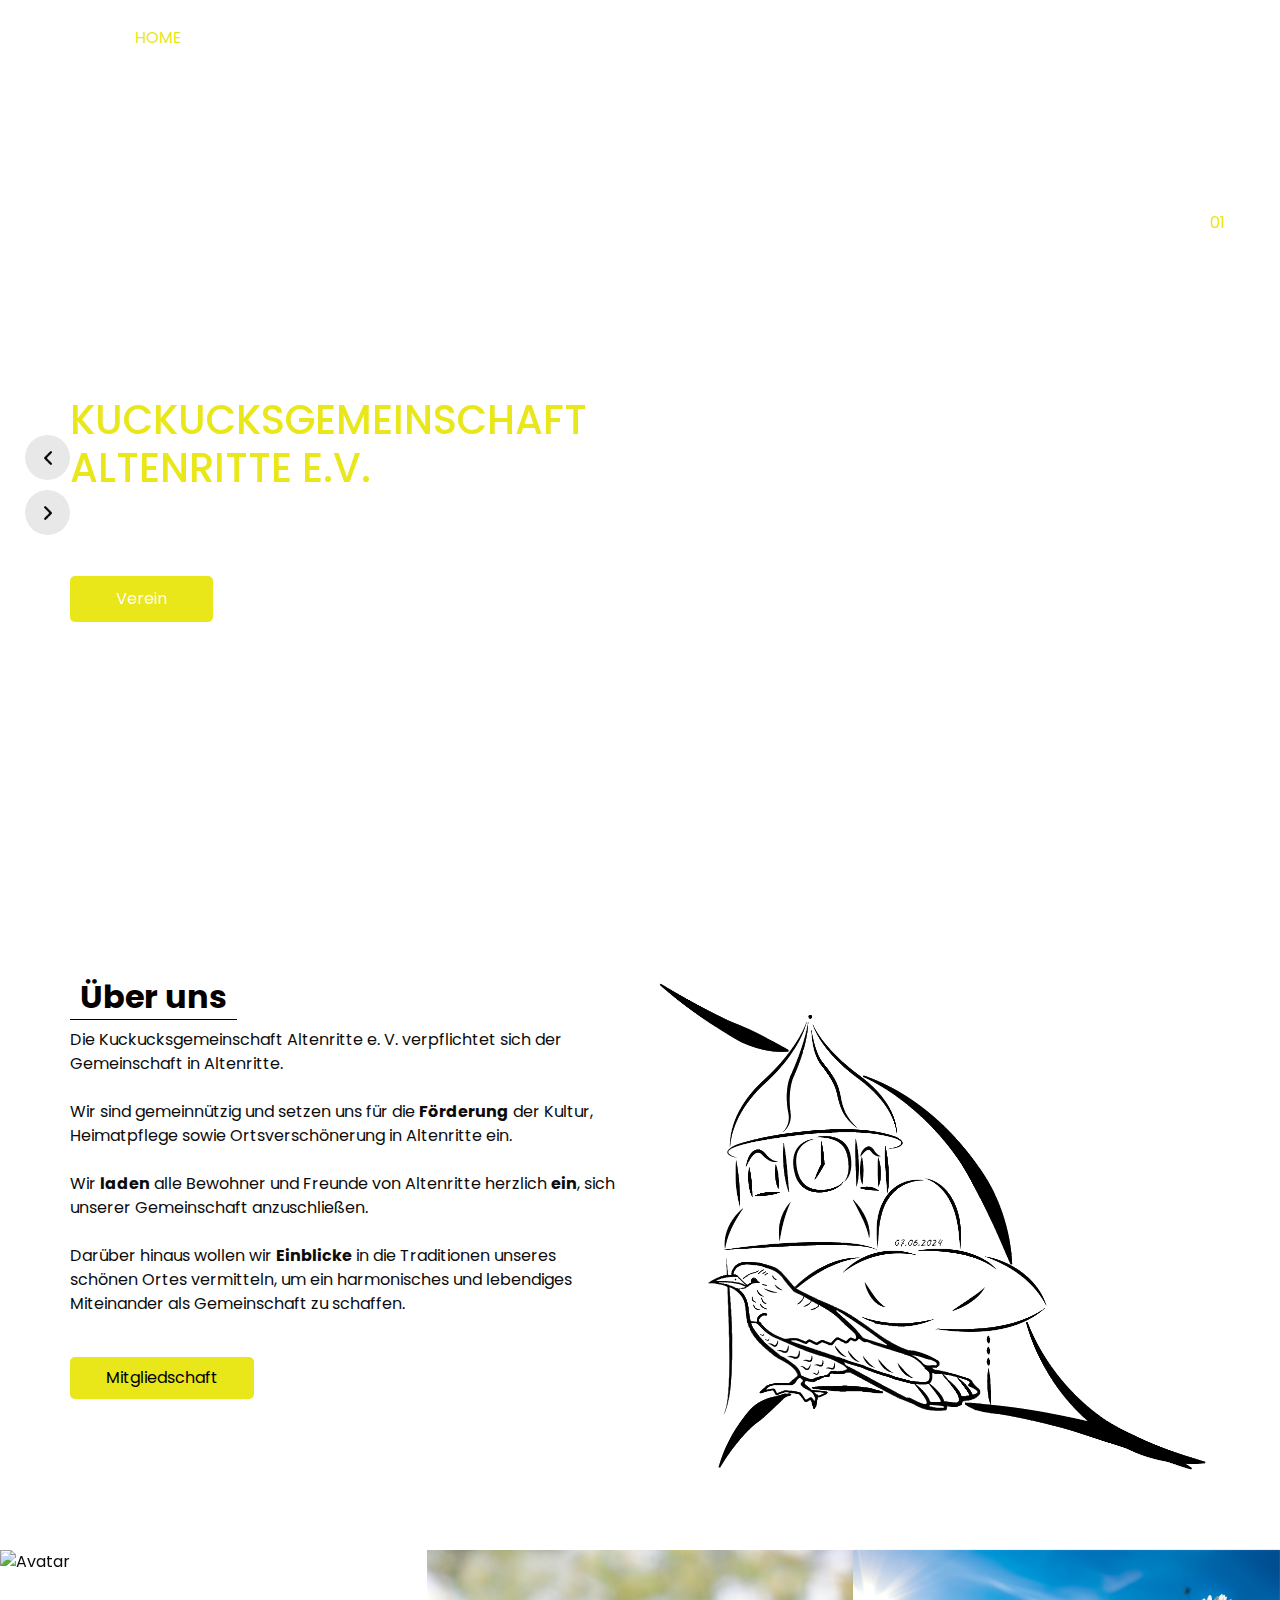
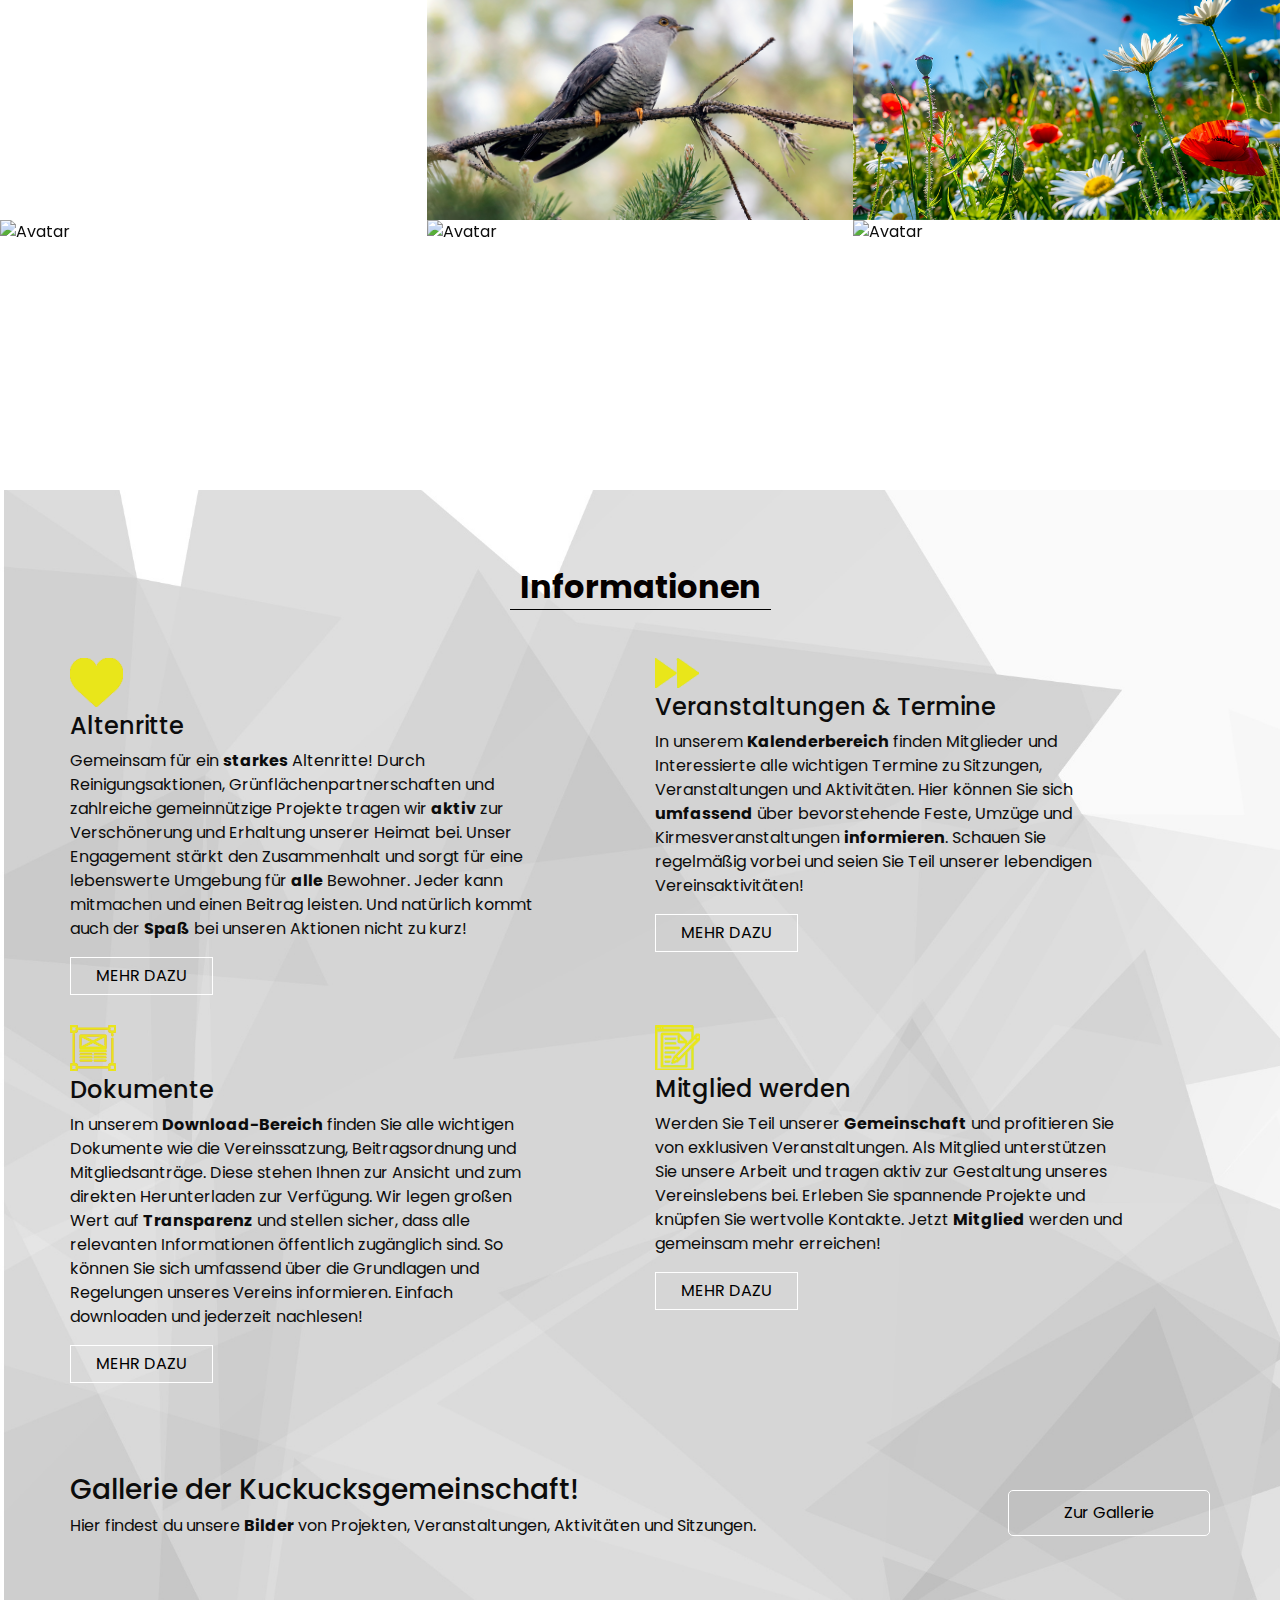
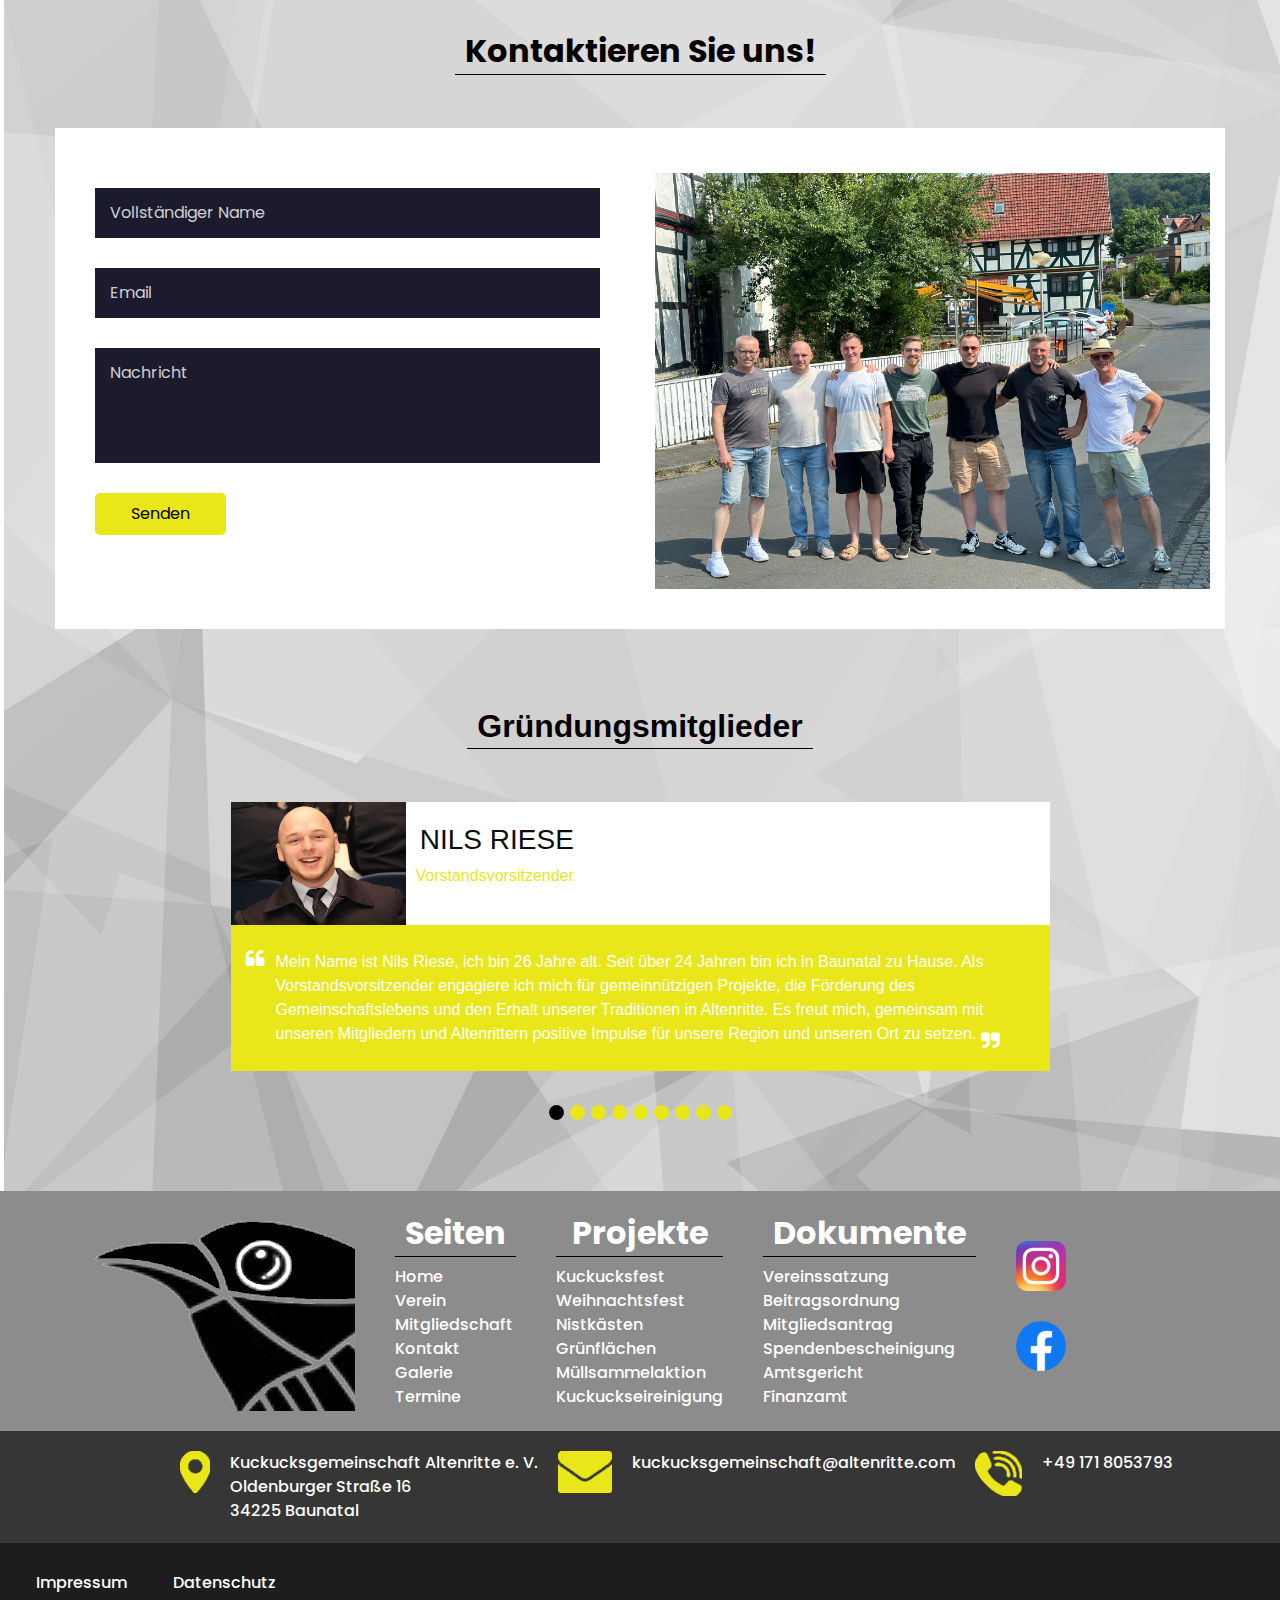
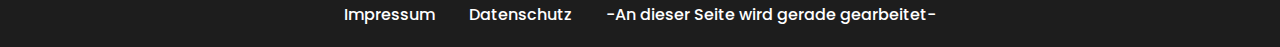
==== index.html @ 96d5a0c9 "Update index.html" ====
<!DOCTYPE html>
<html>

<head>
  <!-- Basic -->
  <meta charset="utf-8" />
  <meta http-equiv="X-UA-Compatible" content="IE=edge" />
  <!-- Mobile Metas -->
  <meta name="viewport" content="width=device-width, initial-scale=1, shrink-to-fit=no" />
  <!-- Site Metas -->
  <meta name="keywords" content="Kuckucksgemeinschaft, Altenritte, Verein Baunatal, Ortsverschönerung, Heimatpflege, Kulturförderung, gemeinnützige Projekte, Veranstaltungen, Baunatal Tradition">

  <meta name="description" content="Die Kuckucksgemeinschaft Altenritte e. V. fördert Kultur, Heimatpflege und Ortsverschönerung in Altenritte. 
	                            Schließen Sie sich uns an und gestalten Sie gemeinsam eine lebenswerte Umgebung durch Aktionen und Feste. 
	                            Erfahren Sie mehr über Traditionen, Veranstaltungen und unsere gemeinnützigen Projekte.">

  <meta name="author" content="Kuckucksgemeinschaft Altenritte e. V." />
  <!-- Favicon -->
  <link rel="icon" href="images/Favicon KGA.png" type="image/png">
  <!-- Google -->
  <meta name="google-site-verification" content="KpCXPC5b_ixbFbVNrThQhI6YVRu95Yyqb_fc615_o2I" />
  <!-- Titel -->
  <title>Verein Baunatal Altenritte – Kuckucksgemeinschaft Altenritte e. V.</title>
  <script type="application/ld+json">
    {
      "@context": "https://schema.org",
      "@type": "NonProfitOrganization",
      "name": "Kuckucksgemeinschaft Altenritte e. V.",
      "url": "https://altenritte.com",
      "logo": "https://www.altenritte.com/images/Logo KGA-Clean-Background.png",
      "contactPoint": {
        "@type": "ContactPoint",
        "telephone": "+49-171-8053793",
        "contactType": "Public Relations"
      }
    }
    </script>
  <!-- slider stylesheet -->
  <link rel="stylesheet" type="text/css"
    href="https://cdnjs.cloudflare.com/ajax/libs/OwlCarousel2/2.1.3/assets/owl.carousel.min.css" />


  <!-- font wesome stylesheet -->
  <link rel="stylesheet" href="https://maxcdn.bootstrapcdn.com/font-awesome/4.3.0/css/font-awesome.min.css">

  <!-- bootstrap core css -->
  <link rel="stylesheet" type="text/css" href="css/bootstrap.css" />

  <!-- fonts style -->
  <link href="https://fonts.googleapis.com/css?family=Poppins:400,600,700&display=swap" rel="stylesheet">
  <!-- Custom styles for this template -->
  <link href="css/style.css" rel="stylesheet" />
  <!-- responsive style -->
  <link href="css/responsive.css" rel="stylesheet" />
  <!-- cookies -->
  <script id="Cookiebot" src="https://consent.cookiebot.com/uc.js" data-cbid="e79b50c3-8180-4eea-b23e-e28e66187aa1" data-blockingmode="auto" type="text/javascript"></script>
</head>

<body>
  <div class="hero_area">
    <!-- header section strats -->
    <header class="header_section">
      <div class="container">
        <nav class="navbar navbar-expand-lg custom_nav-container pt-3">
          <button class="navbar-toggler" type="button" data-toggle="collapse" data-target="#navbarSupportedContent"
            aria-controls="navbarSupportedContent" aria-expanded="false" aria-label="Toggle navigation">
            <span class="navbar-toggler-icon"></span>
          </button>
          <div class="collapse navbar-collapse" id="navbarSupportedContent">
            <div class="d-flex ml-auto flex-column flex-lg-row align-items-center">
              <ul class="navbar-nav  ">
                <li class="nav-item active">
                  <a class="nav-link active" href="index.html">Home <span class="sr-only">(current)</span></a>
                </li>
                <li class="nav-item">
                  <a class="nav-link" href="verein.html"> Verein </a>
                </li>
                <li class="nav-item">
                  <a class="nav-link" href="mitgliedschaft.html"> Mitgliedschaft </a>
                </li>
                <li class="nav-item">
                  <a class="nav-link" href="termine.html"> Termine </a>
                </li>
                <li class="nav-item">
                  <a class="nav-link" href="galerie.html"> Galerie </a>
                </li>
                <li class="nav-item">
                  <a class="nav-link" href="kontakt.html">Kontakt </a>
                </li>
                <li class="nav-item">
                  <a class="nav-link" href="projekte.html">Projekte </a>
                </li>
                <li class="nav-item">
                  <a class="nav-link" href="downloads.html">Downloads </a>
                </li>
              </ul>
            </div>
          </div>
        </nav>
      </div>
    </header>
    <!-- end header section -->
    <!-- slider section -->
    <section class=" slider_section position-relative">
      <div id="carouselExampleIndicators" class="carousel slide" data-ride="carousel">
        <ol class="carousel-indicators">
          <li data-target="#carouselExampleIndicators" data-slide-to="0" class="active">01</li>
          <li data-target="#carouselExampleIndicators" data-slide-to="1">02</li>
        </ol>
        <div class="carousel-inner">
          <div class="carousel-item active">
            <div class="container">
              <div class="row">
                <div class="col-md-7">
                  <div class="detail-box">
                    <div>
                      <h1>
                        Willkommen zur <br>
                        <span>
                          Kuckucksgemeinschaft Altenritte e.V.
                        </span>
                      </h1>
                      <p>
                        Wir sind ein in 2024 gegründeter Verein aus Baunatal Altenritte 
                        für Altenritte
                      </p>
                      <div class="btn-box">
                        <a href="verein.html" class="btn-1">
                          Verein
                        </a>
                      </div>
                    </div>
                  </div>
                </div>
              </div>
            </div>
          </div>
          
          <div class="carousel-item">
            <div class="container">
              <div class="row">
                <div class="col-md-7">
                  <div class="detail-box">
                    <div>
                      <h1>
                        Weitere Infos zu unserem<br>
                        <span>
                          HNA<br>Zeitungsartikel
                        </span>
                      </h1>
                      <p>
                        sind auf der Seite der HNA zu finden.
                      </p>
                      <div class="btn-box">
                        <a href="https://www.hna.de/lokales/kreis-kassel/kreis-kassel-baunatal-altenritte-dorf-verein-dorfverein-gegruendet-kuckucksfest-93209711.html" class="btn-1" target="_blank">
                          HNA
                        </a>
                      </div>
                    </div>
                  </div>
                </div>
              </div>
            </div>
          </div>
        </div>
        
        <div class="custom_carousel-control">
          <a class="carousel-control-prev" href="#carouselExampleIndicators" role="button" data-slide="prev">
            <span class="sr-only">Previous</span>
          </a>
          <a class="carousel-control-next" href="#carouselExampleIndicators" role="button" data-slide="next">
            <span class="sr-only">Next</span>
          </a>
        </div>
      </div>
      <div class="scroll-down">
            <img src="images/scrolldown.gif" alt="Scroll Down Hinweis">
     </div>
    </section>
    <!-- end slider section -->
  </div>

  <!-- about section -->

  <section class="about_section layout_padding">
    <div class="container">
      <div class="row">
        <div class="col-md-6">
          <div class="detail-box">
            <div class="heading_container">
              <h2>
                Über uns
              </h2>
            </div>
            <p>
              Die Kuckucksgemeinschaft Altenritte e. V. verpflichtet sich der Gemeinschaft in Altenritte. <br><br>
              Wir sind gemeinnützig und setzen uns für die <b>Förderung</b> der Kultur, Heimatpflege sowie Ortsverschönerung in Altenritte ein.<br><br>
              Wir <b>laden</b> alle Bewohner und Freunde von Altenritte herzlich <b>ein</b>, sich unserer Gemeinschaft anzuschließen. <br><br>
              Darüber hinaus wollen wir <b>Einblicke</b> in die Traditionen unseres schönen Ortes vermitteln, um ein harmonisches und lebendiges Miteinander als Gemeinschaft zu schaffen.
            </p>
            <a href="mitgliedschaft.html">
              Mitgliedschaft
            </a>
          </div>
        </div>
        <div class="col-md-6">
          <div class="img-box">
            <img src="images/Logo KGA-Clean-Background.png" alt="">
          </div>
        </div>
      </div>
    </div>
  </section>
  <!-- end about section -->

   <!-- portfolio section start -->
      <div class="portfolio_section layout_padding10X">
         <div class="container-fluid">
            <div class="images_section10x">
               <div class="row">
                  <div class="col-sm-4 padding_10X">
                     <div class="container_10X">
                        <img src="images/img-9.jpeg" alt="Avatar" class="image10X" style="width:100%">
                        <div class="middle10X">
                           <div class="text"><b>SAUBERHAFTES BAUNATAL</b> <a href="projekte.html" class="custom-link"> <img src="images/search-icon.png"></div>
                        </div>
                     </div>
                  </div>
                  <div class="col-sm-4 padding_10X">
                     <div class="container_10X">
                        <img src="images/img-10.jpeg" alt="Avatar" class="image10X" style="width:100%">
                        <div class="middle10X">
                           <div class="text"><b>KUCKUCK </b><a href="projekte.html" class="custom-link"><img src="images/search-icon.png"></a></div>
                        </div>
                     </div>
                  </div>
                  <div class="col-sm-4 padding_10X">
                     <div class="container_10X">
                        <img src="images/img-11.jpeg" alt="Avatar" class="image10X" style="width:100%">
                        <div class="middle10X">
                           <div class="text"><b>GRÜNFLÄCHEN </b><a href="projekte.html" class="custom-link"><img src="images/search-icon.png"></a></div>
                        </div>
                     </div>
                  </div>
               </div>
               <div class="row">
                  <div class="col-sm-4 padding_10X">
                     <div class="container_10X">
                        <img src="images/img-12.jpeg" alt="Avatar" class="image10X" style="width:100%">
                        <div class="middle10X">
                           <div class="text"><b>ZUSAMMENARBEIT </b><a href="projekte.html" class="custom-link"><img src="images/search-icon.png"></a></div>
                        </div>
                     </div>
                  </div>
                  <div class="col-sm-4 padding_10X">
                     <div class="container_10X">
                        <img src="images/img-13.jpeg" alt="Avatar" class="image10X" style="width:100%">
                        <div class="middle10X">
                           <div class="text"><b>WEIHNACHTSFEIER </b><a href="projekte.html" class="custom-link"><img src="images/search-icon.png"></a></div>
                        </div>
                     </div>
                  </div>
                  <div class="col-sm-4 padding_10X">
                     <div class="container_10X">
                        <img src="images/img-14.jpeg" alt="Avatar" class="image10X" style="width:100%">
                        <div class="middle10X">
                           <div class="text"><b>MITGLIEDSCHAFT </b><a href="mitgliedschaft.html" class="custom-link"><img src="images/search-icon.png"></a></div>
                        </div>
                     </div>
                  </div>
               </div>
            </div>
         </div>
         
    <!-- portfolio section end -->

  
  <div class="body_bg layout_padding">

    <!-- service section -->

    <section class="service_section ">
      <div class="container">
        <div class="heading_container">
          <h2>
            Informationen
          </h2>
        </div>
      </div>
      <div class="container">
        <div class="row">
          <div class="col-md-6">
            <div class="box">
              <div class="img-box">
                <img src="images/s-1.png" alt="">
              </div>
              <h4>
                Altenritte
              </h4>
              <p>
                Gemeinsam für ein <b>starkes</b> Altenritte! Durch Reinigungsaktionen, 
                Grünflächenpartnerschaften und zahlreiche gemeinnützige Projekte tragen 
                wir <b>aktiv</b> zur Verschönerung und Erhaltung unserer Heimat bei. Unser Engagement 
                stärkt den Zusammenhalt und sorgt für eine lebenswerte Umgebung für <b>alle</b> Bewohner. 
                Jeder kann mitmachen und einen Beitrag leisten. Und natürlich kommt auch der 
                <b>Spaß</b> bei unseren Aktionen nicht zu kurz!
              </p>
              <a href="verein.html">
                Mehr dazu
              </a>
            </div>
          </div>
          <div class="col-md-6">
            <div class="box align-items-end align-items-md-start text-right text-md-left">
              <div class="img-box">
                <img src="images/s-2.png" alt="">
              </div>
              <h4>
                Veranstaltungen & Termine
              </h4>
              <p>
                In unserem <b>Kalenderbereich</b> finden Mitglieder und Interessierte alle wichtigen Termine zu
                Sitzungen, Veranstaltungen und Aktivitäten. Hier können Sie sich <b>umfassend</b> über bevorstehende 
                Feste, Umzüge und Kirmesveranstaltungen <b>informieren</b>. Schauen Sie 
                regelmäßig vorbei und seien Sie Teil unserer lebendigen Vereinsaktivitäten!
              </p>
              <a href="termine.html">
                Mehr dazu
              </a>
            </div>
          </div>
        </div>
        <div class="row">
          <div class="col-md-6">
            <div class="box">
              <div class="img-box">
                <img src="images/s-3.png" alt="">
              </div>
              <h4>
                Dokumente
              </h4>
              <p>
                In unserem <b>Download-Bereich</b> finden Sie alle wichtigen Dokumente wie die Vereinssatzung, 
                Beitragsordnung und Mitgliedsanträge. Diese stehen Ihnen zur Ansicht und zum direkten Herunterladen 
                zur Verfügung. Wir legen großen Wert auf <b>Transparenz</b> und stellen sicher, dass alle relevanten Informationen 
                öffentlich zugänglich sind. So können Sie sich umfassend über die Grundlagen und Regelungen unseres Vereins 
                informieren. Einfach downloaden und jederzeit nachlesen!
              </p>
              <a href="downloads.html">
                Mehr dazu
              </a>
            </div>
          </div>
          <div class="col-md-6">
            <div class="box align-items-end align-items-md-start text-right text-md-left">
              <div class="img-box">
                <img src="images/s-4.png" alt="">
              </div>
              <h4>
                Mitglied werden
              </h4>
              <p>
                Werden Sie Teil unserer <b>Gemeinschaft</b> und profitieren Sie von exklusiven Veranstaltungen.
                Als Mitglied unterstützen Sie unsere Arbeit und tragen aktiv 
                zur Gestaltung unseres Vereinslebens bei. Erleben Sie spannende 
                Projekte und knüpfen Sie wertvolle Kontakte. Jetzt <b>Mitglied</b> werden und gemeinsam mehr erreichen!
              </p>
              <a href="mitgliedschaft.html">
                Mehr dazu
              </a>
            </div>
          </div>
        </div>
      </div>
    </section>

    <!-- end service section -->
    
  


    <!-- quote section -->

    <section class="quote_section layout_padding">
      <div class="container">
        <div class="box">
          <div class="detail-box">
            <h3>
              Gallerie der Kuckucksgemeinschaft!
            </h3>
            <p>
              Hier findest du unsere <b>Bilder</b> von Projekten, Veranstaltungen, Aktivitäten und Sitzungen. 
            </p>
          </div>
          <div class="btn-box">
            <a href="galerie.html">
              Zur Gallerie
            </a>
          </div>
        </div>
      </div>
    </section>

    <!-- end quote section -->


    <!-- contact section -->

    <section class="contact_section">
      <div class="container">
        <div class="heading_container">
          <h2>
            Kontaktieren Sie uns! 
          </h2>
        </div>
      </div>
      <div class="container contact_bg layout_padding2-top">
        <div class="row">
          <div class="col-md-6">
            <div class="contact_form ">
              <form action="https://formspree.io/f/mldrbrza" method="POST">
    <!--        <input type="text" placeholder="Name " >
                <input type="email" placeholder="Email" >
                <input type="text" placeholder="Nachricht" class="message_input">
                <button>
                  Senden
                </button>   -->
                <input type="text" name="name" placeholder="Vollständiger Name" required>
                <input type="email" name="email" placeholder="Email" required>
                <input type="text" name="message" placeholder="Nachricht" class="message_input">
   <!--         <textarea name="message" placeholder="Nachricht" required ></textarea> -->
                
                <button type="submit">Senden</button>
              </form>
            </div>
          </div>
          <div class="col-md-6">
            <div class="img-box">
              <img src="images/IMG_7612.jpg" alt="">
            </div>
          </div>
        </div>
      </div>
    </section>

    <!-- end contact section -->

    <!-- client section -->

    <section class="client_section layout_padding-top">
      <div class="d-flex justify-content-center">
        <div class="heading_container">
          <h2>
            Gründungsmitglieder
          </h2>
        </div>
      </div>
      <div class="container layout_padding2">
        <div id="carouselExample2Indicators" class="carousel slide" data-ride="carousel">
          <ol class="carousel-indicators">
            <li data-target="#carouselExample2Indicators" data-slide-to="0" class="active"></li>
            <li data-target="#carouselExample2Indicators" data-slide-to="1"></li>
            <li data-target="#carouselExample2Indicators" data-slide-to="2"></li>
            <li data-target="#carouselExample2Indicators" data-slide-to="3"></li>
            <li data-target="#carouselExample2Indicators" data-slide-to="4"></li>
            <li data-target="#carouselExample2Indicators" data-slide-to="5"></li>
            <li data-target="#carouselExample2Indicators" data-slide-to="6"></li>
            <li data-target="#carouselExample2Indicators" data-slide-to="7"></li>
            <li data-target="#carouselExample2Indicators" data-slide-to="8"></li>
          </ol>
          <div class="carousel-inner">
            <div class="carousel-item active">
              <div class="client_container">
                <div class="client-id">
                  <div class="img-box">
                    <img src="images/Nils Profil.jpg" alt="">
                  </div>
                  <div class="client_name">
                    <div>
                      <h3>
                        Nils Riese
                      </h3>
                      <p>
                        Vorstandsvorsitzender
                      </p>
                    </div>
                  </div>
                </div>
                <div class="client_detail">
                  <div class="client_text">
                    <blockquote>
                      <p>
                        Mein Name ist Nils Riese, ich bin 26 Jahre alt. Seit über 24 Jahren bin ich in Baunatal zu Hause.
                        Als Vorstandsvorsitzender engagiere ich mich für gemeinnützigen Projekte, 
                        die Förderung des Gemeinschaftslebens und den Erhalt unserer Traditionen in Altenritte. 
                        Es freut mich, gemeinsam mit unseren Mitgliedern und Altenrittern positive Impulse für unsere Region und unseren Ort zu setzen.
                        
                      </p>
                    </blockquote>
                  </div>
                </div>
              </div>
            </div>
            <div class="carousel-item">
              <div class="client_container">
                <div class="client-id">
                  <div class="img-box">
                    <img src="images/Dirk Profil.jpg" alt="">
                  </div>
                  <div class="client_name">
                    <div>
                      <h3>
                        Dirk Mohr
                      </h3>
                      <p>
                        stellv. Vorstandsvorsitzender
                      </p>
                    </div>
                  </div>
                </div>
                <div class="client_detail">
                  <div class="client_text">
                    <blockquote>
                      <p>
                        Mein Name ist Dirk Mohr und ich bin 52 Jahre jung. Als waschechter Altenritter Junge 
			bin ich Zeit meines Lebens durch Freizeit und Beruf mit dem Ort Altenritte verbunden. 
			Mit meiner Fellnase verbringe ich viel Zeit rund um Baunatal.
			Nun möchte ich mein Verständnis von Heimat in das Vereinsleben einbringen.
                      </p>
                    </blockquote>
                  </div>
                </div>
              </div>
            </div>
            <div class="carousel-item ">
              <div class="client_container">
                <div class="client-id">
                  <div class="img-box">
                    <img src="images/Daniel Profil.jpg" alt="">
                  </div>
                  <div class="client_name">
                    <div>
                      <h3>
                        Daniel Krug
                      </h3>
                      <p>
                        Schriftführer
                      </p>
                    </div>
                  </div>
                </div>
                <div class="client_detail">
                  <div class="client_text">
                    <blockquote>
                      <p>
                        Hi, ich bin Daniel, 26 Jahre alt und wohne seit meiner Geburt an in Altenritte. Ich studiere Informatik und bin aktives Mitglied in der FF Baunatal. 
                        Ich möchte durch meine Arbeit im Verein den Zusammenhalt in Altenritte fördern.
                        Als Schriftführer unterstütze ich den Verein in Sachen Protokollführung, Dokumentation, Archivierung, Mitgliederverwaltung oder bei IT-Aufgaben.
                      </p>
                    </blockquote>
                  </div>
                </div>
              </div>
            </div>
            <div class="carousel-item ">
              <div class="client_container">
                <div class="client-id">
                  <div class="img-box">
                    <img src="images/SebG Profil.png" alt="">
                  </div>
                  <div class="client_name">
                    <div>
                      <h3>
                        Sebastian Göbel
                      </h3>
                      <p>
                        stellv. Schriftführer
                      </p>
                    </div>
                  </div>
                </div>
                <div class="client_detail">
                  <div class="client_text">
                    <blockquote>
                      <p>
                        Sebastian Göbel, 35 Jahre jung, aufgewachsen und wohnhaft in Altenritte. Ich habe
		        Politikwissenschaften und Soziologie studiert und arbeite zurzeit als Teamleiter in der Logistikbranche. 
			Als Teil der Kuckucksgemeinschaft möchte ich meine Erfahrungen über die Vereinsarbeit aktiv in unsere Dorfgemeinschaft einbringen,
			unseren Ort beleben und den Zusammenhalt fördern.
                      </p>
                    </blockquote>
                  </div>
                </div>
              </div>
            </div>
            <div class="carousel-item ">
              <div class="client_container">
                <div class="client-id">
                  <div class="img-box">
                    <img src="images/SebH Profil.jpg" alt="">
                  </div>
                  <div class="client_name">
                    <div>
                      <h3>
                        Sebastian Heise
                      </h3>
                      <p>
                        Kassenwart
                      </p>
                    </div>
                  </div>
                </div>
                <div class="client_detail">
                  <div class="client_text">
                    <blockquote>
                      <p>
                        Ich bin 21 Jahre alt und in Baunatal aufgewachsen. Zudem engagiere ich mich schon seit vielen Jahren ehrenamtlich in Altenritte.
                        Als Kassenwart bin ich gewissenhaft für die Finanzen unseres Vereins zuständig. 
                        Mir ist es wichtig, mit unserem Verein einen Rahmen zu schaffen, welcher Jung und 
                        Alt wieder näher zusammenbringt, damit wir gemeinsam für Altenritte etwas Gutes tun.
                      </p>
                    </blockquote>
                  </div>
                </div>
              </div>
            </div>
            <div class="carousel-item ">
              <div class="client_container">
                <div class="client-id">
                  <div class="img-box">
                    <img src="images/Mike Profil.JPG" alt="">
                  </div>
                  <div class="client_name">
                    <div>
                      <h3>
                        Mike Drzymalla
                      </h3>
                      <p>
                        stellv. Kassenwart
                      </p>
                    </div>
                  </div>
                </div>
                <div class="client_detail">
                  <div class="client_text">
                    <blockquote>
                      <p>
                        Mein Name ist Mike Sven Drzymalla, ich bin 25 Jahre alt, 
                        Werkstudent und stellvertretender Kassenwart für den Verein 
                        Kuckucksgemeinschaft Altenritte. Seit 22 Jahren bin ich in Altenritte zu Hause. 
                        Mit einem guten Gespür für Zahlen und wirtschaftlichem Wissen unterstütze ich den Verein im Kassenbereich.
                      </p>
                    </blockquote>
                  </div>
                </div>
              </div>
            </div>
            <div class="carousel-item ">
              <div class="client_container">
                <div class="client-id">
                  <div class="img-box">
                    <img src="images/Erik Profil.jpg" alt="">
                  </div>
                  <div class="client_name">
                    <div>
                      <h3>
                        Erik Heinzen
                      </h3>
                      <p>
                        Sicherheitsbeauftragter
                      </p>
                    </div>
                  </div>
                </div>
                <div class="client_detail">
                  <div class="client_text">
                    <blockquote>
                      <p>
                        Erik Heinzen, Jahrgang 1999, aufgewachsen in Altenbauna und nun seit zwei Jahrzehnten in Altenritte zu Hause. 
                        Als Sicherheitsbeauftragter darf ich den Vereinsvorstand zu Sicherheitsfragen rund um unsere Veranstaltungen beraten. 
                        Dabei kann ich auf mein berufliches Wissen aus dem Bereich des Bevölkerungsschutzes zurückgreifen.
                      </p>
                    </blockquote>
                  </div>
                </div>
              </div>
            </div>
            <div class="carousel-item ">
              <div class="client_container">
                <div class="client-id">
                  <div class="img-box">
                    <img src="images/Matze Profil.jpg" alt="">
                  </div>
                  <div class="client_name">
                    <div>
                      <h3>
                        Mathias Noll
                      </h3>
                      <p>
                        Kassenprüfer
                      </p>
                    </div>
                  </div>
                </div>
                <div class="client_detail">
                  <div class="client_text">
                    <blockquote>
                      <p>
                        Ich heiße Mathias Noll, ich bin 59 Jahre jung und seit über 20 Jahren in Altenritte zu Hause. 
                        Seit 2007 bin ich im Kirmesteam Großenritte und seit 2011 dort Kirmesvater.
                        Ich arbeite seit 1980 im Volkswagenwerk Baunatal.
                        Mit meinem umfangreichen Wissen über das Vereinsleben, die Gemeinschaft, Projekte und Veranstaltungen, 
                        unterstütze ich den Verein.
                      </p>
                    </blockquote>
                  </div>
                </div>
              </div>
            </div>
            <div class="carousel-item ">
              <div class="client_container">
                <div class="client-id">
                  <div class="img-box">
                    <img src="images/Nick Profil.jpg" alt="">
                  </div>
                  <div class="client_name">
                    <div>
                      <h3>
                        Nick Opretzka
                      </h3>
                      <p>
                        stellv. Kassenprüfer
                      </p>
                    </div>
                  </div>
                </div>
                <div class="client_detail">
                  <div class="client_text">
                    <blockquote>
                      <p>
                        "Mein Name ist Nick Opretzka, ich bin 26 Jahre alt und lebe seit meiner Geburt in Altenritte. 
			Als stellvertretender Kassenprüfer unterstütze ich den Verein. Ich freue mich darauf, 
			gemeinsam mit dem Verein zu wachsen und durch verschiedene Projekte in Nordhessen unser Altenritte 
			weiter voranzubringen. Mit meiner Erfahrung als Maschinenbauer stehe ich dem Verein stets zur Seite."
                      </p>
                    </blockquote>
                  </div>
                </div>
              </div>
            </div>
          </div>
        </div>

      </div>
    </section>


    <!-- end client section -->

  </div>


  <!-- footer section -->

  <section class="container-fluid footer_section3">
    <div class="container">
       <div class="row">
	   <div class="img-box">
                <img src="images/Kuckuck5.png" alt="">
           </div>
           <div class="box">
                 <div class="heading_container">
                     <h2>
                          Seiten
                     </h2>
                 </div>
                 <a href="index.html">Home</a>
                 <a href="verein.html">Verein</a>   
                 <a href="mitgliedschaft.html">Mitgliedschaft</a>
                 <a href="kontakt.html">Kontakt</a>
                 <a href="galerie.html">Galerie</a>
                 <a href="termine.html">Termine</a>
          </div>
          <div class="box">
                 <div class="heading_container">
                     <h2>
                          Projekte
                     </h2>
                 </div>
                 <a href="projekte.html">Kuckucksfest</a>
                 <a href="projekte.html">Weihnachtsfest</a>   
                 <a href="projekte.html">Nistkästen</a>
                 <a href="projekte.html">Grünflächen</a>
                 <a href="projekte.html">Müllsammelaktion</a>
                 <a href="projekte.html">Kuckuckseireinigung</a>
          </div>
          <div class="box">
                 <div class="heading_container">
                     <h2>
                          Dokumente
                     </h2>
                 </div>
                 <a href="downloads.html">Vereinssatzung</a>
                 <a href="downloads.html">Beitragsordnung</a>   
                 <a href="downloads.html">Mitgliedsantrag</a>
                 <a href="downloads.html">Spendenbescheinigung</a>
                 <a href="downloads.html">Amtsgericht</a>
                 <a href="downloads.html">Finanzamt</a>
          </div>
           <div class="box">
	 	 <a href="https://www.instagram.com/kgaltenritte?utm_source=ig_web_button_share_sheet&igsh=ZDNlZDc0MzIxNw==" class="custom-link" target="_blank"><img src="images/insta.png" alt="" class="img-2"></a>
         	 <a href="https://www.facebook.com/people/Kuckucksgemeinschaft-Altenritte-e-V/61563755417628/" class="custom-link" target="_blank"><img src="images/face.png" alt="" class="img-2"></a>
          </div>
       </div>
    </div>
  </section>

  <section class="container-fluid footer_section2">
     <div class="container">
       <div class="row">
         
           
           <div class="box">
             <a href="" class="img-box">
               <img src="images/location-o.png" alt="" class="img-2">
             </a>
           </div>
           <p>
               Kuckucksgemeinschaft Altenritte e. V. <br>
               Oldenburger Straße 16 <br>
               34225 Baunatal <br>
           </p>


           <div class="box">
             <a href="" class="img-box">
               <img src="images/envelope-o.png" alt="" class="img-2">
             </a>
           </div>
           <p>
              kuckucksgemeinschaft@altenritte.com 
           </p>

           <div class="box">
             <a href="" class="img-box">
               <img src="images/call-o.png" alt="" class="img-2">
             </a>
           </div>
           <p>
                +49 171 8053793
           </p>

       </div>
     </div>
  </section>
  <section class="container-fluid footer_section">
     <a class="nav-link" href="impressum.html" style="display: inline-block; margin-right: 10px;"> Impressum </a>
     <a class="nav-link" href="datenschutz.html" style="display: inline-block; margin-right: 10px;"> Datenschutz </a>
     	    <p>
                  <a href="impressum.html" style="margin-right: 30px;">Impressum  </a> 
                  <a href="datenschutz.html" style="margin-right: 30px;">  Datenschutz </a>
                  -An dieser Seite wird gerade gearbeitet-
           </p>

  </section>
  <!-- footer section -->

  <script type="text/javascript" src="js/jquery-3.4.1.min.js"></script>
  <script type="text/javascript" src="js/bootstrap.js"></script>

</body>

</html>
---- css/style.css ----
body {
  font-family: 'Poppins', sans-serif;
  color: #0c0c0c;
  background-color: #ffffff;
}

.layout_padding {
  padding: 75px 0;
}

.layout_padding2 {
  padding: 45px 0;
}

.layout_padding2-top {
  padding-top: 45px;
}

.layout_padding2-bottom {
  padding-bottom: 45px;
}

.layout_padding-top {
  padding-top: 75px;
}

.layout_padding-bottom {
  padding-bottom: 75px;
}

.heading_container {
  display: -webkit-box;
  display: -ms-flexbox;
  display: flex;
}

.heading_container h2 {
  font-weight: bold;
  color: #050000;
  padding: 3px 10px;
  border-bottom: 1px solid #000000;
}

/*header section*/
.hero_area {
  height: 100vh;
  background-image: url(../a.png);
  background-size: cover;
}

.sub_page .hero_area {
  height: auto;
}
/* Setze hier die gewünschte Hover-Farbe ein */

.padding_10X{
    padding: 0px;
}

.portfolio_section{
    width: 100%;
    float: left;
}
.images_section10X{
    width: 100%;
    float: left;
}

.image10X {
  opacity: 1;
  display: block;
  width: 100%;
  height: 270px;
  transition: .5s ease;
  backface-visibility: hidden;
}

.middle10X {
  transition: .5s ease;
  opacity: 0;
  position: absolute;
  top: 50%;
  left: 50%;
  transform: translate(-50%, -50%);
  -ms-transform: translate(-50%, -50%);
  text-align: center;
}

.container_10X:hover .image10X {
  opacity: 0.3;
  background-color: rgba(233, 230, 26, 0.8) !important;

}

.container_10X:hover .middle10X {
  opacity: 1;
  z-index: 2;
}



.container_10X{
    position: relative;
}
.container_10X::after{
    display: none;
    content: '';
    position: absolute;
    left: 0;
    top: 0;
    background-color: rgba(233, 230, 26, 0.8);
    width: 100%;
    height: 100%;

}

.container_10X:hover::after{
    display: block;
}






/* Setze hier die gewünschte Hover-Farbe ein */
.header_section .container-fluid {
  padding-right: 25px;
  padding-left: 25px;
}

.header_section .nav_container {
  margin: 0 auto;
}

.custom_nav-container.navbar-expand-lg .navbar-nav .nav-item .nav-link {
  padding: 10px 30px;
  color: #ffffff;
  text-align: center;
  text-transform: uppercase;

  
}
.custom_nav-container.navbar-expand-lg .navbar-nav .nav-item .nav-link:hover {
  color: #e9e61a; /* Setze hier die gewünschte Hover-Farbe ein */
}

.custom_nav-container.navbar-expand-lg .navbar-nav .nav-item .nav-link.active {
  color: #e9e61a; 
  text-decoration: none;
}

a,
a:hover,
a:focus {
  text-decoration: none;
}

a:hover,
a:focus {
  color: initial;
}

.btn,
.btn:focus {
  outline: none !important;
  -webkit-box-shadow: none;
          box-shadow: none;
}

.custom_nav-container .nav_search-btn {
  background-image: url(../images/search-icon.png);
  background-size: 22px;
  background-repeat: no-repeat;
  background-position-y: 7px;
  width: 35px;
  height: 35px;
  padding: 0;
  border: none;
}

.navbar-brand {
  display: -webkit-box;
  display: -ms-flexbox;
  display: flex;
  -webkit-box-align: center;
      -ms-flex-align: center;
          align-items: center;
}

.navbar-brand img {
  width: 20px;
  margin-right: 5px;
}

.navbar-brand span {
  font-size: 24px;
  font-weight: 700;
  color: #ffffff;
  text-transform: uppercase;
}

.custom_nav-container {
  z-index: 99999;
  padding: 15px 0;
}

.custom_nav-container .navbar-toggler {
  outline: none;
}

.custom_nav-container .navbar-toggler .navbar-toggler-icon {
  background-image: url(../images/menu.png);
  background-size: 55px;
}

/*end header section*/
/* slider section */
.slider_section {
  height: calc(100% - 80px);
  display: -webkit-box;
  display: -ms-flexbox;
  display: flex;
  -webkit-box-align: center;
      -ms-flex-align: center;
          align-items: center;
}

.slider_section .detail-box {
  color: #ffffff;
}

.slider_section .detail-box h1 {
  text-transform: uppercase;
}

.slider_section .detail-box h1 span {
  color: #e9e61a;
}

.slider_section .detail-box p {
  margin-top: 15px;
}

.slider_section .detail-box .btn-box {
  margin-top: 45px;
}

.slider_section .detail-box .btn-box a {
  display: inline-block;
  padding: 10px 45px;
  background-color: #e9e61a;
  color: #ffffff;
  -webkit-transition: all 0.3s;
  transition: all 0.3s;
  border: 1px solid transparent;
  border-radius: 5px;
}

.slider_section .detail-box .btn-box a:hover {
  background-color: transparent;
  border-color: #e9e61a;
  color: #e9e61a;
}

.slider_section #carouselExampleIndicators {
  width: 100%;
}

.slider_section .carousel-indicators {
  -webkit-box-orient: vertical;
  -webkit-box-direction: normal;
      -ms-flex-direction: column;
          flex-direction: column;
  color: #ffffff;
  -webkit-box-pack: justify;
      -ms-flex-pack: justify;
          justify-content: space-between;
  left: initial;
  width: 25px;
  height: 200%;
  margin: 0;
  bottom: 50%;
  right: 45px;
  -webkit-transform: translateY(50%);
          transform: translateY(50%);
}

.slider_section .carousel-indicators::before {
  content: "";
  position: absolute;
  top: 50%;
  left: 50%;
  width: 1px;
  height: 55%;
  background-color: #ffffff;
  -webkit-transform: translate(-50%, -50%);
          transform: translate(-50%, -50%);
}

.slider_section .carousel-indicators span {
  margin: 0 2px;
}

.slider_section .carousel-indicators li {
  text-indent: unset;
  margin: 0;
  border: none;
  opacity: 1;
  background-color: transparent;
  width: auto;
  height: auto;
}

.slider_section .carousel-indicators li.active {
  color: #e9e61a;
}

.slider_section .custom_carousel-control {
  position: absolute;
  top: 50%;
  left: 25px;
  width: 105px;
  -webkit-transform: translateY(-50%);
          transform: translateY(-50%);
}

.slider_section .custom_carousel-control .carousel-control-prev,
.slider_section .custom_carousel-control .carousel-control-next {
  margin: 10px 0;
  position: relative;
  width: 45px;
  height: 45px;
  border: none;
  opacity: 1;
  background-repeat: no-repeat;
  background-size: 8px;
  background-position: center;
  background-color: #e8e8e8;
  border-radius: 100%;
}

.slider_section .custom_carousel-control .carousel-control-prev:hover,
.slider_section .custom_carousel-control .carousel-control-next:hover {
  background-color: #e9e61a;
}

.slider_section .custom_carousel-control .carousel-control-prev {
  background-image: url(../images/prev.png);
}

.slider_section .custom_carousel-control .carousel-control-next {
  background-image: url(../images/next.png);
}

/* end slider section */
.about_section .img-box img {
  width: 100%;
}

.about_section .detail-box a {
  display: inline-block;
  padding: 8px 35px;
  background-color: #e9e61a;
  color: #000000;
  -webkit-transition: all 0.3s;
  transition: all 0.3s;
  border: 1px solid transparent;
  border-radius: 5px;
  margin-top: 25px;
}

.about_section .detail-box a:hover {
  background-color: #1c1b2d;
  border-color: #e9e61a;
  color: #e9e61a;
}

.body_bg {
  background-image: url(../back2.jpeg);
  background-size: cover;
}

.service_section .heading_container {
  -webkit-box-pack: center;
      -ms-flex-pack: center;
          justify-content: center;
  margin-bottom: 25px;
}

.service_section .box {
  display: -webkit-box;
  display: -ms-flexbox;
  display: flex;
  -webkit-box-orient: vertical;
  -webkit-box-direction: normal;
      -ms-flex-direction: column;
          flex-direction: column;
  -webkit-box-align: start;
      -ms-flex-align: start;
          align-items: flex-start;
  margin: 15px 0;
  width: 85%;
}

.service_section .box h4 {
  margin-top: 5px;
}

.service_section .box a {
  padding: 6px 25px;
  border: 1px solid #ffffff;
  color: #000000;
  text-transform: uppercase;
}

.service_section .box a:hover {
  background-color: #1c1b2d;
  border-color: #e9e61a;
  color: #e9e61a;
}

.quote_section .box {
  display: -webkit-box;
  display: -ms-flexbox;
  display: flex;
  -webkit-box-pack: justify;
      -ms-flex-pack: justify;
          justify-content: space-between;
  -webkit-box-align: center;
      -ms-flex-align: center;
          align-items: center;
}

.quote_section .box .btn-box a {
  display: inline-block;
  padding: 10px 55px;
  background-color: transparent;
  color: #000000;
  -webkit-transition: all 0.3s;
  transition: all 0.3s;
  border: 1px solid #ffffff;
  border-radius: 5px;
}

.quote_section .box .btn-box a:hover {
  background-color: #1c1b2d;
  border-color: #e9e61a;
  color: #e9e61a;
}

.contact_section .contact_bg {
  background-color: #ffffff;
}

.contact_section .heading_container {
  -webkit-box-pack: center;
      -ms-flex-pack: center;
          justify-content: center;
  margin-bottom: 45px;
}

.contact_section .contact_form {
  padding-left: 25px;
  padding-right: 25px;
}

.contact_section .contact_form .top_input {
  display: -webkit-box;
  display: -ms-flexbox;
  display: flex;
  -webkit-box-pack: justify;
      -ms-flex-pack: justify;
          justify-content: space-between;
}

.contact_section .contact_form .top_input input {
  width: 48%;
}

.contact_section .contact_form input {
  width: 100%;
  margin: 15px 0;
  height: 50px;
  padding-left: 15px;
  border: none;
  outline: none;
  background-color: #1c1b2d;
  color: #ffffff;
}

.contact_section .contact_form input.message_input {
  padding: 25px 0 90px 15px;
}

.contact_section .contact_form input::-webkit-input-placeholder {
  color: rgba(255, 255, 255, 0.8);
}

.contact_section .contact_form input:-ms-input-placeholder {
  color: rgba(255, 255, 255, 0.8);
}

.contact_section .contact_form input::-ms-input-placeholder {
  color: rgba(255, 255, 255, 0.8);
}

.contact_section .contact_form input::placeholder {
  color: rgba(255, 255, 255, 0.8);
}

.contact_section .contact_form button {
  display: inline-block;
  padding: 8px 35px;
  background-color: #e9e61a;
  color: #000000;
  -webkit-transition: all 0.3s;
  transition: all 0.3s;
  border: 1px solid transparent;
  border-radius: 5px;
  margin-top: 15px;
  margin-bottom: 45px;
}

.contact_section .contact_form button:hover {
  background-color: #1c1b2d;
  border-color: #e9e61a;
  color: #e9e61a;
}

.contact_section .img-box img {
  width: 100%;
  padding-bottom: 40px;
  
}

/* client_section */
.client_section {
  font-family: "Roboto", sans-serif;
}

.client_section .img-box {
  min-width: 175px;
  max-width: 175px;
}

.client_section .img-box img {
  width: 100%;
}

.client_section .client_container {
  width: 70%;
  margin: auto;
  background-color: #ffffff;
}

.client_section .client-id {
  display: -webkit-box;
  display: -ms-flexbox;
  display: flex;
  -webkit-box-align: center;
      -ms-flex-align: center;
          align-items: center;
}

.client_section .client_name {
  display: -webkit-box;
  display: -ms-flexbox;
  display: flex;
  text-align: right;
  padding-left: 10px;
  padding-right: ;
  
  
}

.client_section .client_name h3 {
  font-weight: 300;
  text-transform: uppercase;
}

.client_section .client_name p {
  color: #e9e61a;
}

.client_section .client_detail {
  padding: 25px 45px;
  background-color: #e9e61a;
}

.client_section .client_text p,
.client_section .client_text blockquote {
  margin: 0;
  position: relative;
  color: #fff;
}

.client_section .client_text blockquote::before,
.client_section .client_text blockquote::after {
  position: absolute;
  font-family: "FontAwesome";
  font-size: 20px;
}

.client_section .client_text blockquote::before {
  content: "\f10d";
  top: -6px;
  left: -30px;
}

.client_section .client_text blockquote::after {
  content: "\f10e";
  bottom: -10px;
  right: 5px;
}

.client_section .carousel-indicators {
  bottom: -75px;
  -webkit-box-pack: center;
      -ms-flex-pack: center;
          justify-content: center;
}

.client_section .carousel-indicators li {
  width: 15px;
  height: 15px;
  -webkit-box-sizing: unset;
          box-sizing: unset;
  background-color: #e9e61a;
  opacity: 1;
  border-radius: 100%;
}

.client_section .carousel-indicators li.active {
  background-color: #000;
}

/* end client_section */

/* begin table section*/

.shows-events-schedule h2 {
  
  margin-top: 20px;
  margin-bottom: 20px;
  
}


   .shows-events-schedule {
  margin-top: 0px;
  padding-bottom: 100px;
  padding-top: 100px;
  background-color: #f0f0f1;
}

.shows-events-schedule ul li {
  background-color: #fff;
  padding: 30px 30px 25px 30px;
  margin-bottom: 30px;
}

.shows-events-schedule ul li .title h4 {
  font-size: 20px;
  font-weight: 700;
  color: #2a2a2a;
}

.shows-events-schedule ul li .title span {
  font-size: 14px;
  font-weight: 700;
  color: #656c74;
}

.shows-events-schedule ul li .time span {
  font-size: 14px;
  color: #2a2a2a;
  font-weight: 300;
  display: inline-block;
  width: 200px;
}

.shows-events-schedule ul li .time span i {
  color: #7c838b;
  margin-right: 10px;
  width: 15px;
  height: 25px;
  float: left;
  font-size: 18px;
}

.shows-events-schedule ul li .place span {
  font-size: 14px;
  color: #2a2a2a;
  font-weight: 300;
  display: inline-block;
}

.shows-events-schedule ul li .place span i {
  color: #7c838b;
  margin-right: 10px;
  width: 15px;
  height: 25px;
  float: left;
  font-size: 18px;
}

.shows-events-schedule ul li .main-dark-button {
  text-align: right;
}

.main-dark-button a {
  display: inline-block;
  font-size: 14px;
  padding: 12px 18px;
  background-color: #343a3e;
  color: #fff;
  text-align: center;
  font-weight: 500;
  text-transform: capitalize;
  transition: all .3s;
}

.building-img {
  width: 100%; /* Füllt die Breite des Containers */
  height: 100%; /* Füllt die Höhe des Containers */
  object-fit: cover; /* Passt das Bild an, sodass es die Box perfekt ausfüllt */
  object-position: center; /* Zentriert das Bild innerhalb der Box */
   
   
}

.shows-events-schedule .img-box{
  width: 250px; /* Breite der Box */
  height: 120px; /* Höhe der Box */
  
  position: relative; /* Für eventuelle absolute Positionierungen */
  border: 2px solid #ccc; /* Optional: Rahmen um die Box */
  margin: -20px 0px -15px 0; 
}

.main-dark-button a:hover {
  opacity: 0.9;
}

/* end table section*/

.info_section {
  display: -webkit-box;
  display: -ms-flexbox;
  display: flex;
  -webkit-box-pack: center;
      -ms-flex-pack: center;
          justify-content: center;
}

.info_section .footer_contact {
  width: 350px;
}

.info_section .footer_contact .heading_container h2 {
  width: 100%;
  text-align: center;
}

.info_section .footer_contact .box {
   display: -webkit-box;
  display: -ms-flexbox;
  display: flex;
  -webkit-box-pack: justify;
      -ms-flex-pack: justify;
          justify-content: space-between;
  padding: 35px 20px 0 20px;
}

.footer_section2 .img-box {
  justify-content: center; /* Zentriert horizontal den flex container */
  align-items: left; /* Zentriert vertikal den flex container */
  padding: 35px 20px 0 20px;
}



.info_section .footer_contact .box .img-box .img-2 {
  display: none;
}

.info_section .footer_contact .box .img-box:hover .img-1 {
  display: none;
}

.info_section .footer_contact .box .img-box:hover .img-2 {
  display: inline;
}

/* footer section*/
.footer_section {
  font-weight: 500;
  -webkit-box-pack: center;
      -ms-flex-pack: center;
          justify-content: center;
  padding: 20px;
  background-color: #1d1d1d;
}

.footer_section3 {
  font-weight: 500;
  -webkit-box-pack: center;
      -ms-flex-pack: center;
          justify-content: center;
  padding: 20px;
  background-color: #8c8c8c;
}

.footer_section3 .container .row .heading_container h2 {
  width: 100%;
  text-align: center;
}

.footer_section2 {
  font-weight: 500;
  -webkit-box-pack: center;
      -ms-flex-pack: center;
          justify-content: center;
  padding: 20px;
  background-color: #363636;
}

.footer_section2 p {
  color: #ffffff;
  margin: 0;
  text-align: left;
}

.footer_section3 p {
  color: #ffffff;
  margin: 0;
  text-align: left;
}

.footer_section2 .container {
   padding-left: 120px;
  
}

.footer_section3 .container .row .img-box {
   width: 300px; /* feste Breite */
   height: 200px; /* feste Höhe */
   overflow: hidden; /* versteckt den überschüssigen Bildinhalt */
   margin-right: 20px;
}


.footer_section3 .container .row .box {
	padding-left: 20px;
        padding-right: 20px;
        
}

.footer_section3 .container .row .box .img-2 {
	display: block;
        width: 50px; /* feste Breite */
        height: 50px; /* feste Höhe */
        margin-top:30px;
        
}

.footer_section3 h2 {
    color: #ffffff;
}


.footer_section p {
  color: #ffffff;
  margin: 0;
  text-align: center;
}

.footer_section a {
  color: #ffffff;
}

.footer_section3 a {
  color: #ffffff;
  display: block;
  text-align: left;
}

.footer_section3 a:hover {
  color: #e9e61a; /* Farbe bei Hover */
  transform: scale(1.1);
}



/* end footer section*/

/*scroll down*/

.scroll-down {
    position: absolute;
    bottom: 20px;
    left: 50%;
    transform: translateX(-50%);
    cursor: pointer;
}

.scroll-down img {
    width: 150px; /* Größe des GIFs anpassen */
    height: auto;
    /* Du kannst auch eine Animation hinzufügen, falls nötig */
    animation: bounce 2s infinite;
}

.custom-link{
  color: #000000;
}

main {
    max-width: 800px;
    margin: 20px auto;
    padding: 20px;
    background-color: white;
    box-shadow: 0 0 10px rgba(0, 0, 0, 0.1);
}
#header-impressum {
    background-color: #363636;
    color: white;
    text-align: center;
    padding: 20px;
    display: flex;                 /* Flexbox für Layout */
    justify-content: space-between;/* Platzierung: Logo links, Navigation rechts */
    align-items: center;           /* Vertikale Zentrierung */
   
}


#header-impressum .logo img {
    max-width: 100px;
    height: auto;
}

/*scroll down*/
/*# sourceMappingURL=style.css.map */
---- css/responsive.css ----
@media (max-width: 1120px) {}

@media (max-width: 992px) {
    .hero_area {
        height: auto;
    }

    .slider_section {
        padding-top: 45px;
        padding-bottom: 75px;
    }

    .custom_nav-container .nav_search-btn {
        background-position: center;
    }

    .slider_section {
        background-size: cover;
        background-position: left;
    }

    .slider_section .carousel-indicators {

        height: 100%;
    }
}
  

@media (max-width: 768px) {

    .slider_section .detail-box {
        text-align: center;
    }

    .slider_section .carousel-indicators {
        display: none;
    }

    .slider_section .custom_carousel-control {

        display: none;
    }

    .about_section .img-box {
        margin-top: 35px;
    }

    .service_section .box {
        width: 100%;
    }

    .scroll-down img {
	display: none;
        
    }
    
    .quote_section .box {

        flex-direction: column;
        text-align: center;

    }

    .client_section .box {
        width: 100%;
    }

    .client_section .client_container {
        width: 100%;
    }

    .footer_section2 .container {
	padding-left: 20px;
    }

    .footer_section2 .row {
        display: block;
        text-align: center;
    }

    .footer_section2 p {
        text-align: center;
        padding-bottom: 10px;
    }
}

@media (max-width: 576px) {}

@media (max-width: 480px) {
    .info_section .footer_contact {
        width: 315px;
    }
}

@media (max-width: 400px) {}

@media (max-width: 360px) {}

@media (min-width: 1200px) {
    .container {
        max-width: 1170px;
    }

}
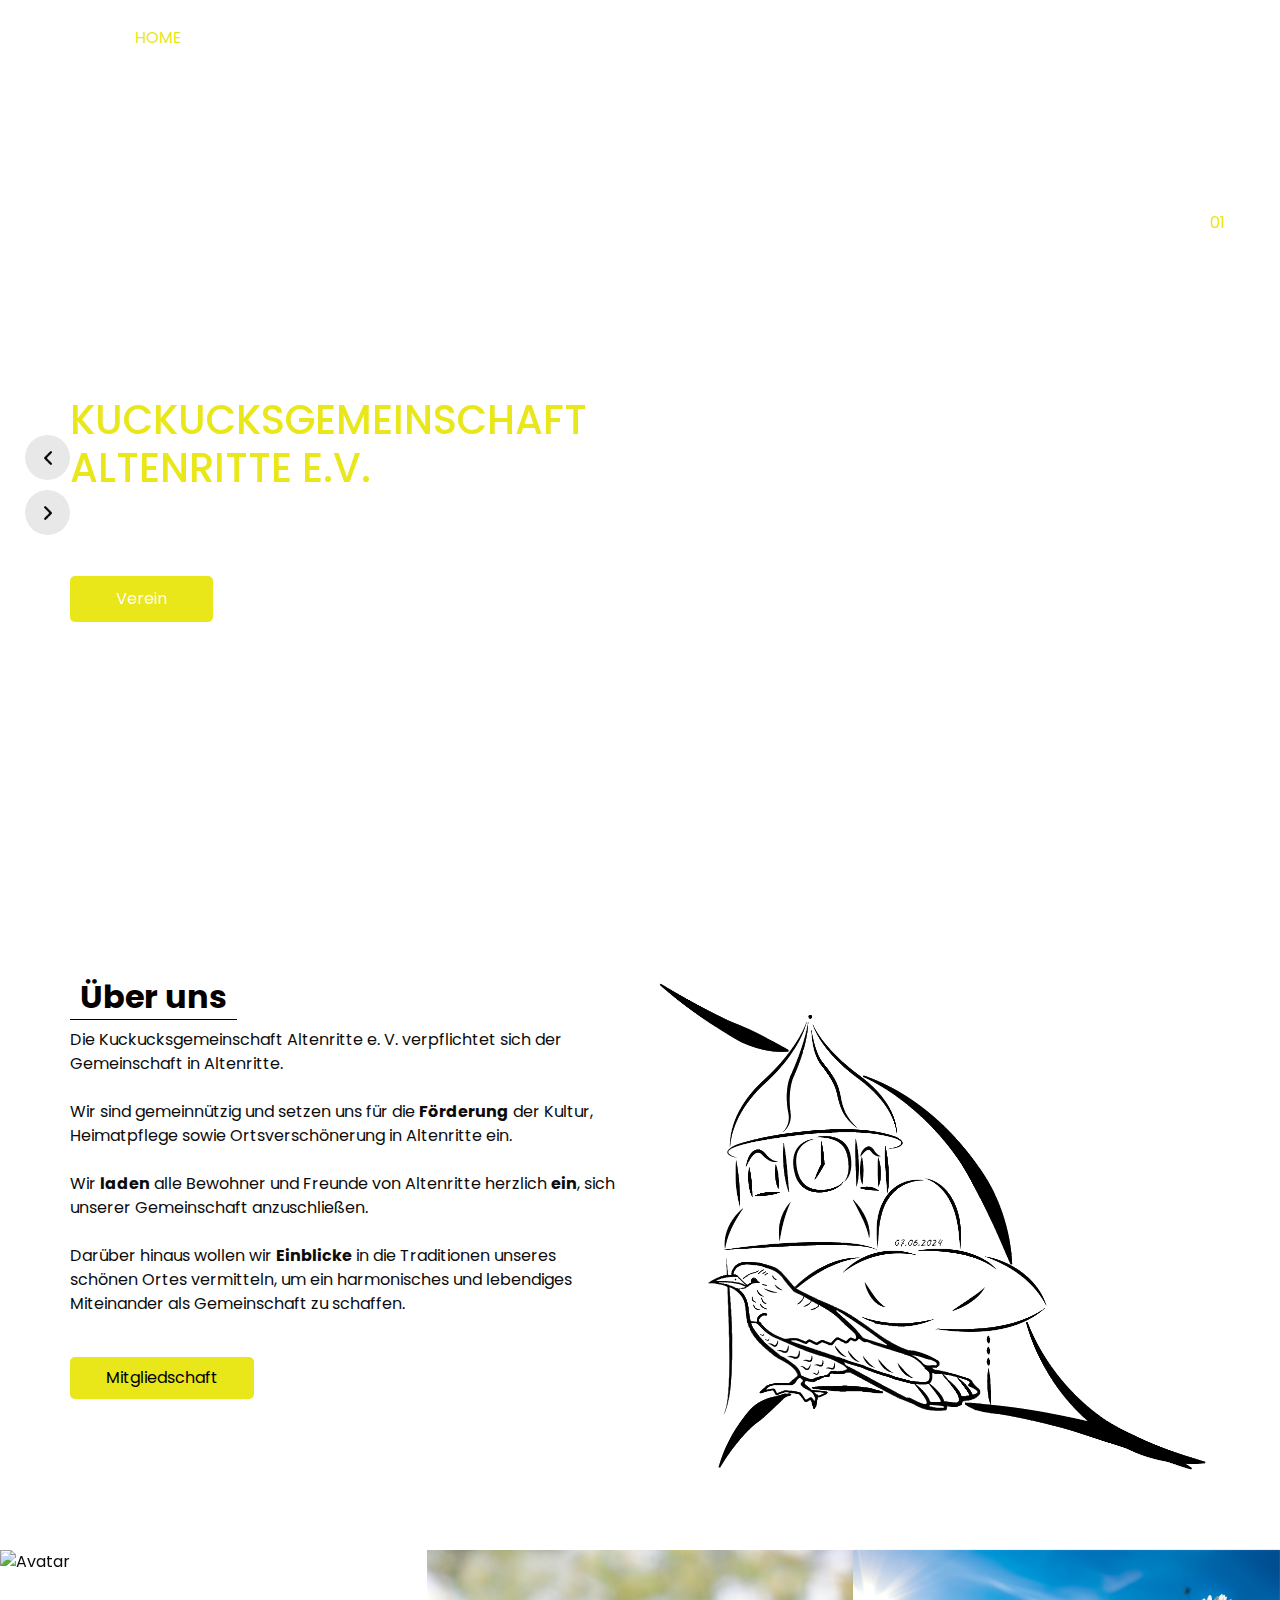
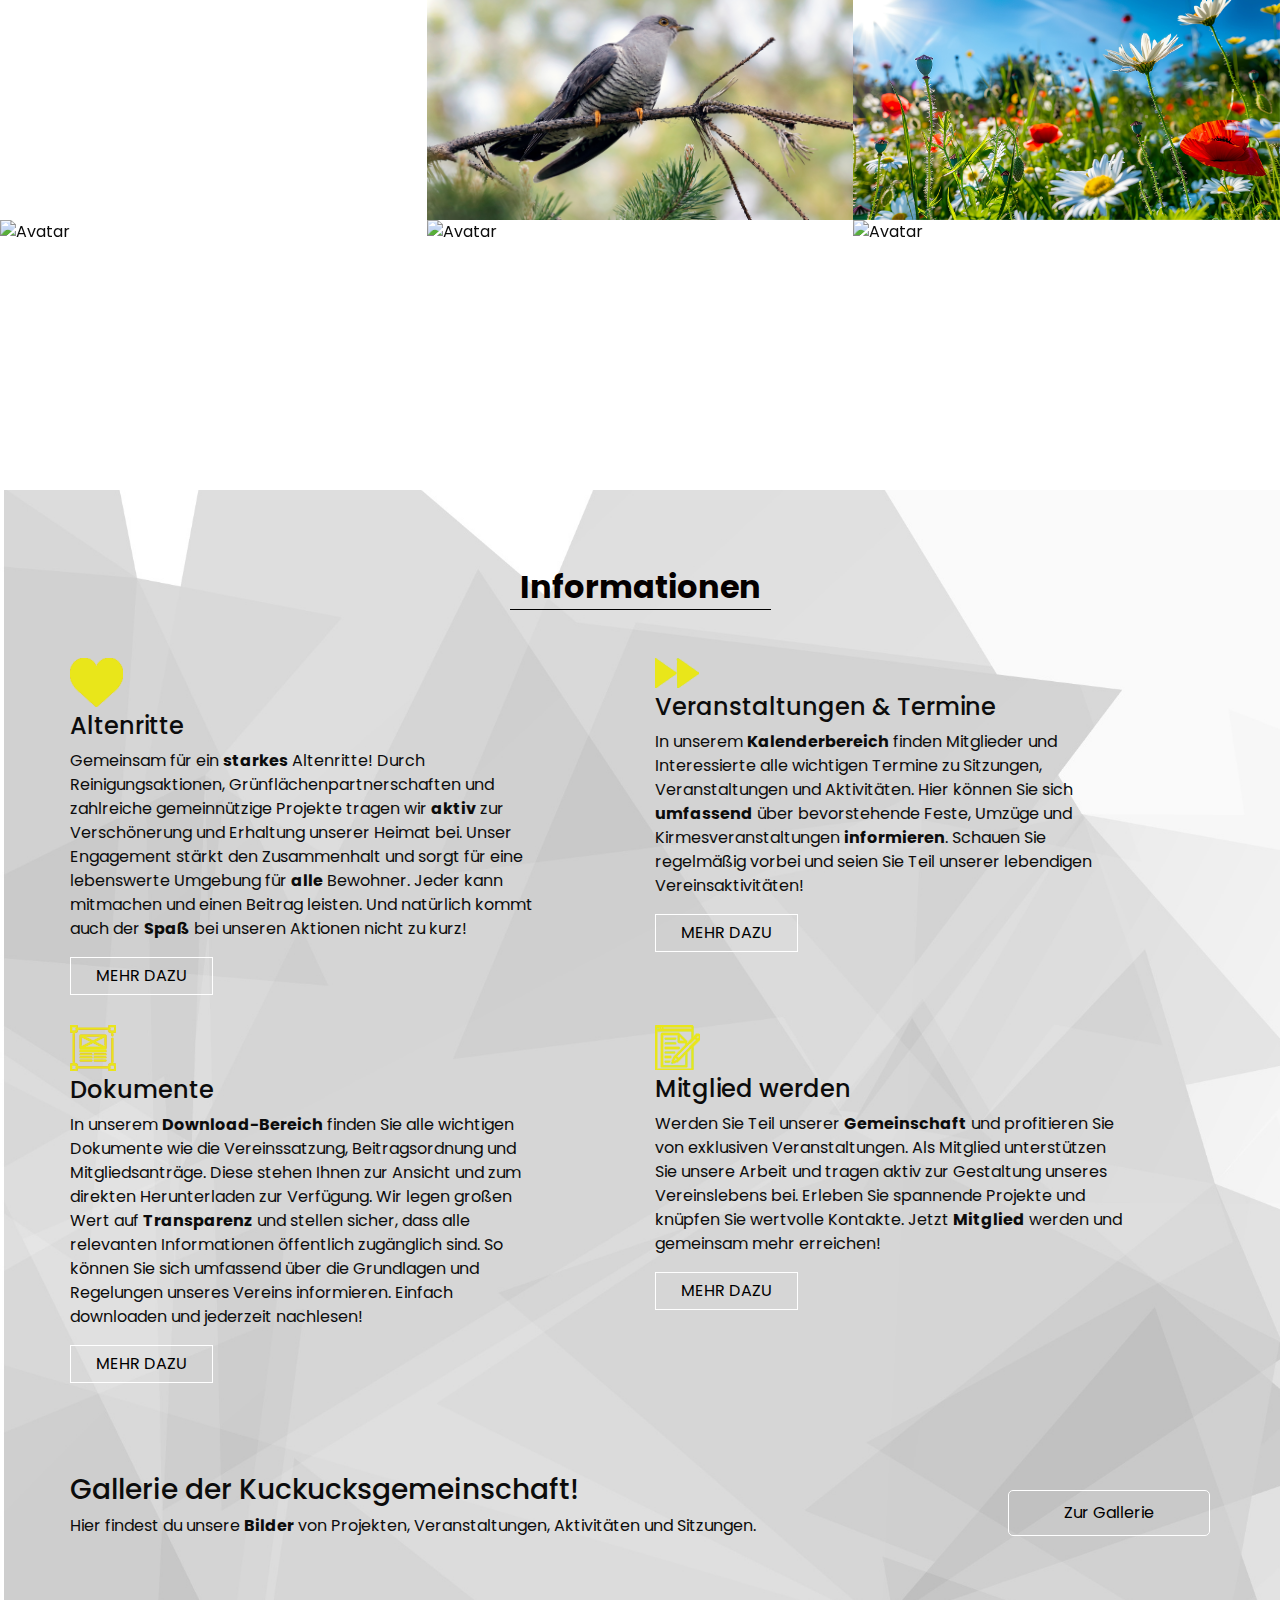
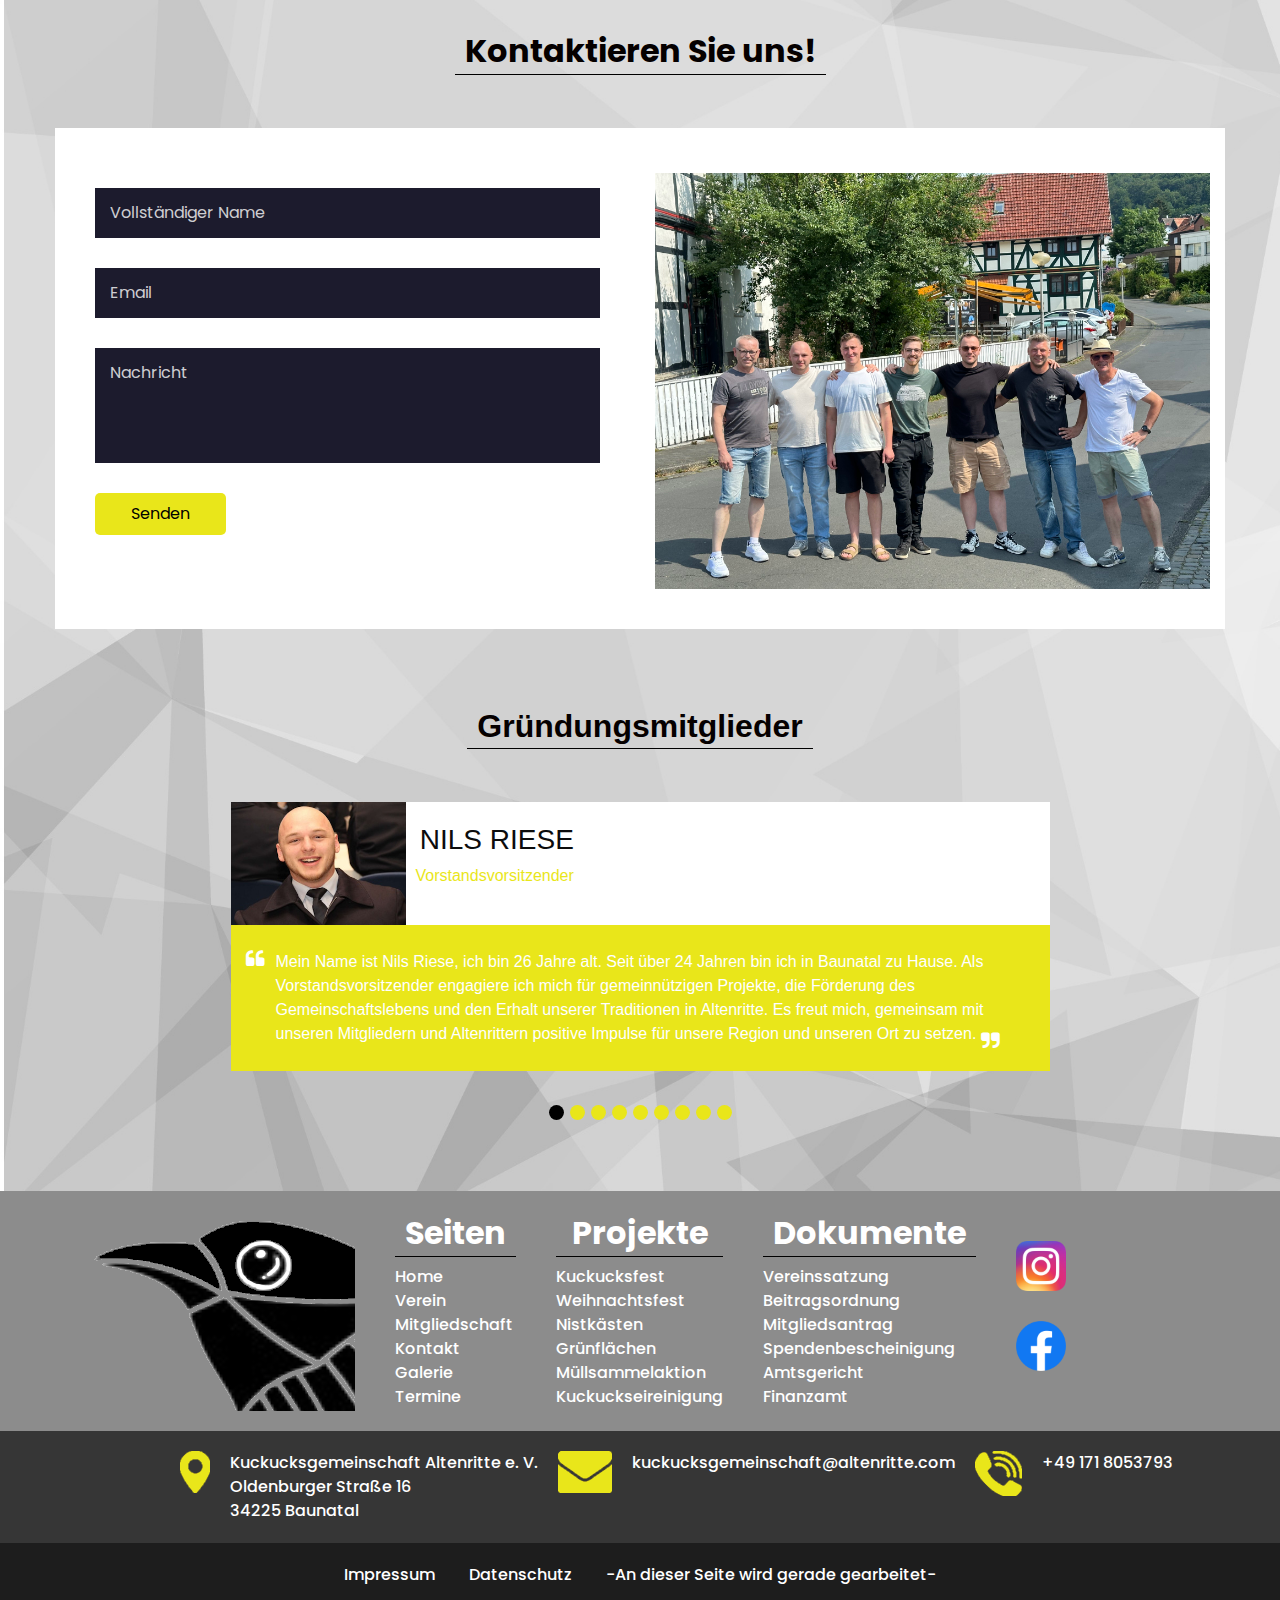
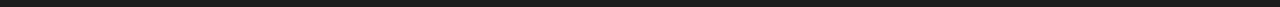
==== commit 1dfa2a61: "Update index.html" ====
--- a/index.html
+++ b/index.html
@@ -854,13 +854,11 @@
      </div>
   </section>
   <section class="container-fluid footer_section">
-     <a class="nav-link" href="impressum.html" style="display: inline-block; margin-right: 10px;"> Impressum </a>
-     <a class="nav-link" href="datenschutz.html" style="display: inline-block; margin-right: 10px;"> Datenschutz </a>
-     	    <p>
-                  <a href="impressum.html" style="margin-right: 30px;">Impressum  </a> 
-                  <a href="datenschutz.html" style="margin-right: 30px;">  Datenschutz </a>
-                  -An dieser Seite wird gerade gearbeitet-
-           </p>
+     	<p>
+              <a href="impressum.html" style="margin-right: 30px;">Impressum  </a> 
+              <a href="datenschutz.html" style="margin-right: 30px;">  Datenschutz </a>
+              -An dieser Seite wird gerade gearbeitet-
+        </p>
 
   </section>
   <!-- footer section -->
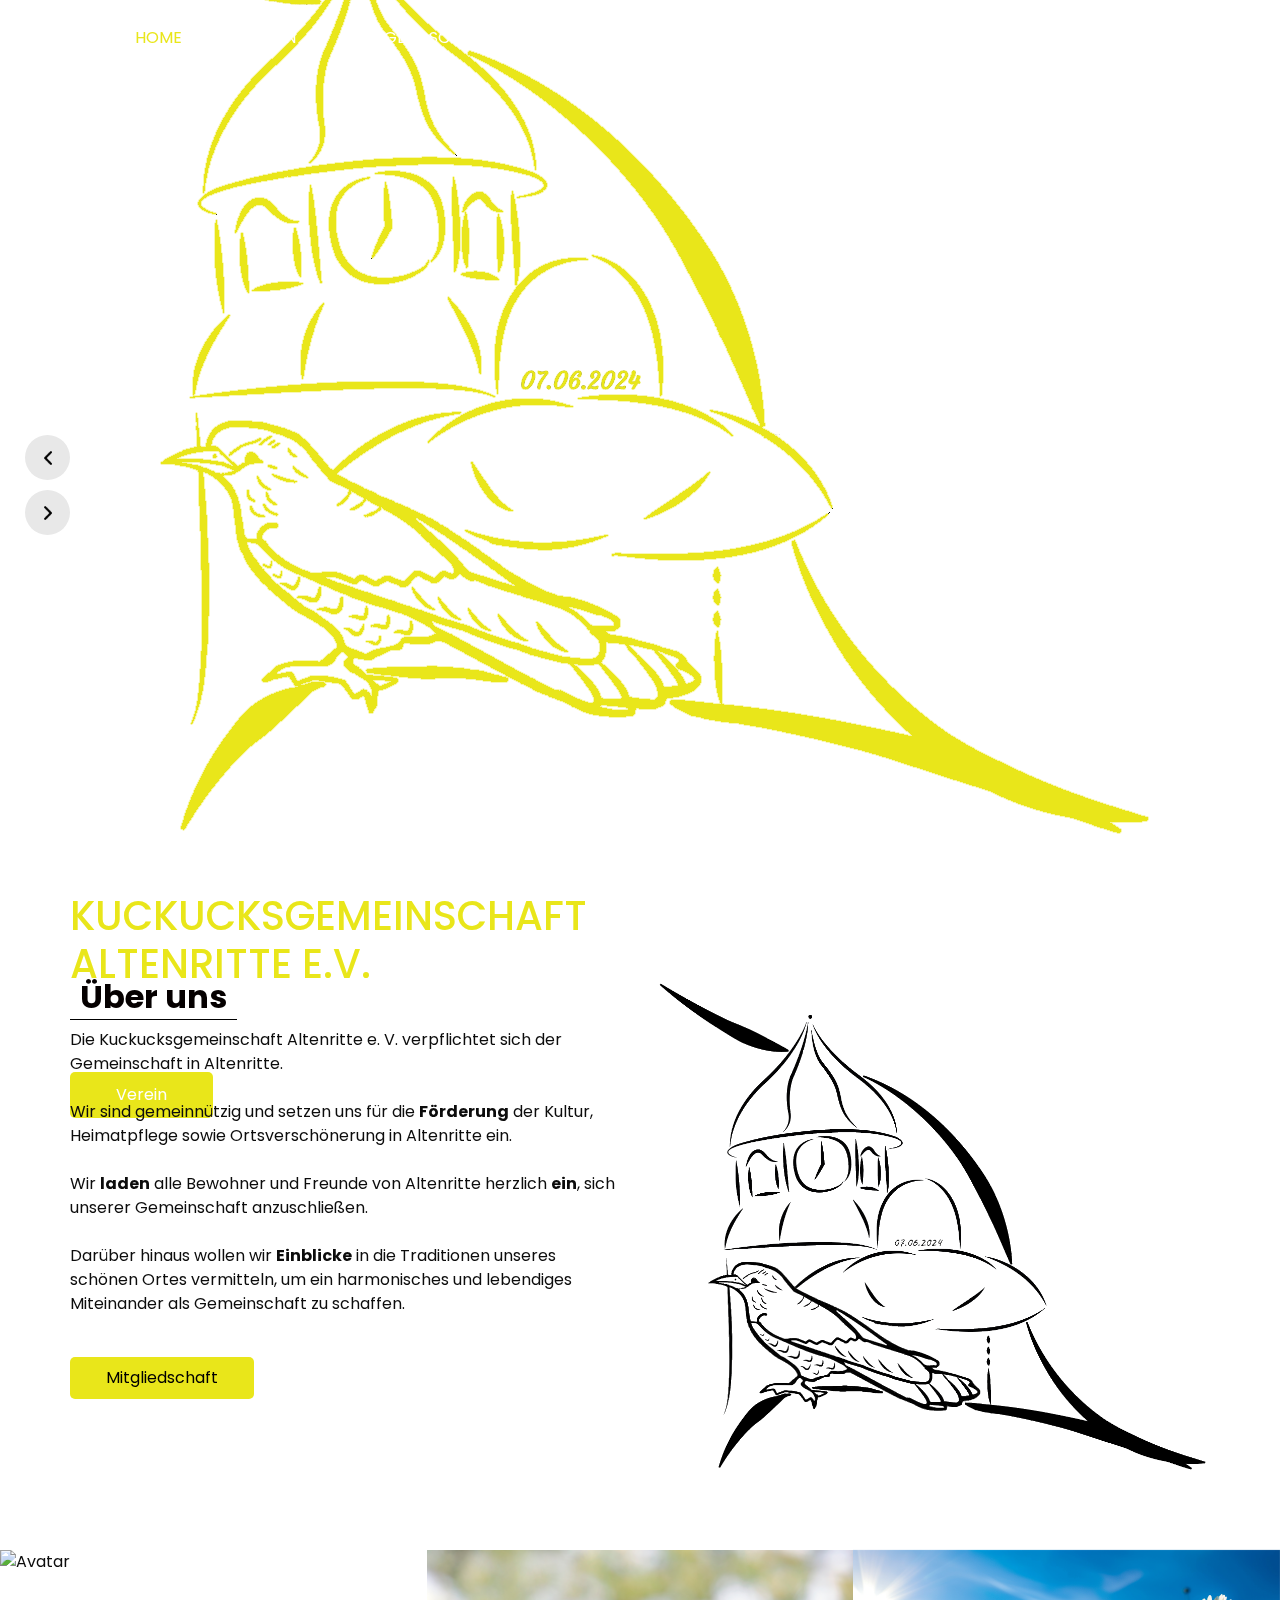
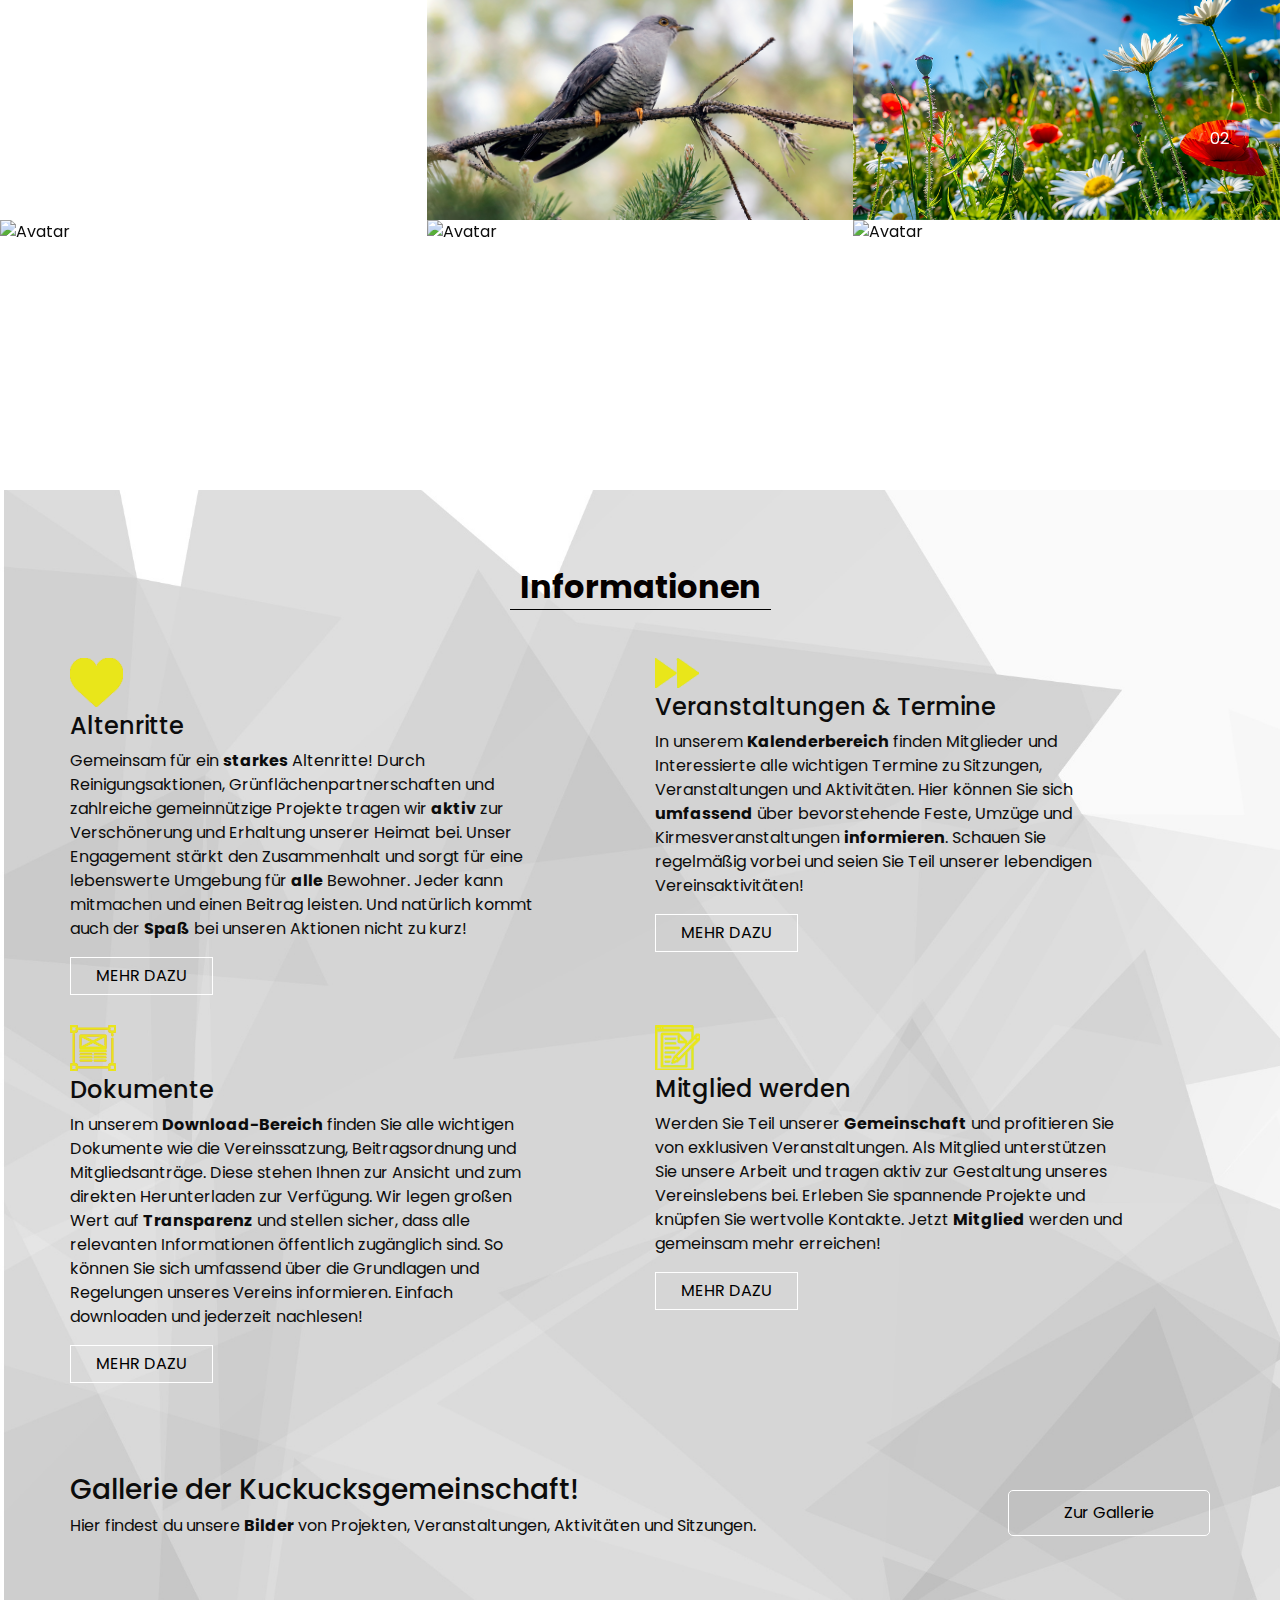
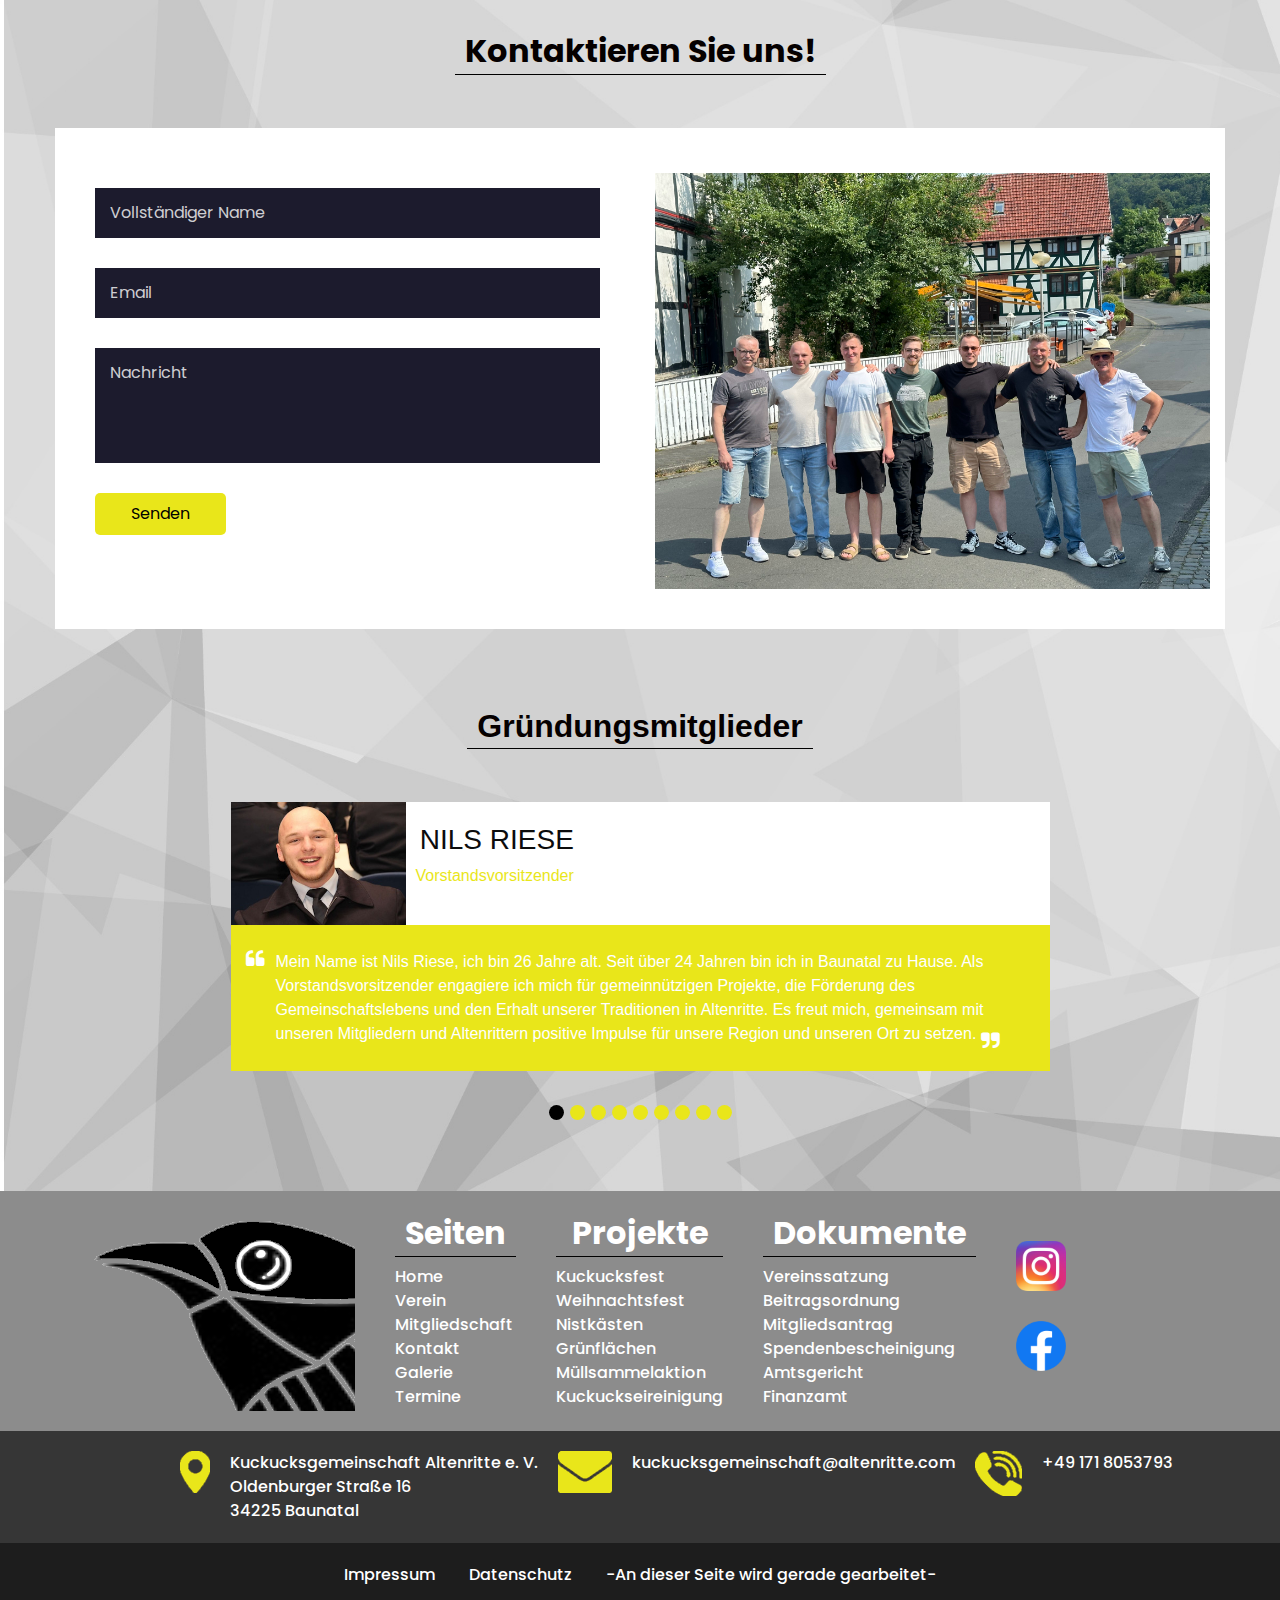
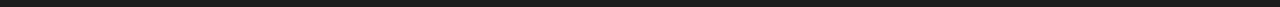
==== commit 75b97269: "Update index.html" ====
--- a/index.html
+++ b/index.html
@@ -111,6 +111,9 @@
           <div class="carousel-item active">
             <div class="container">
               <div class="row">
+		      <div class="img-box">
+                         <img src="images/Logo KGA-Clean-Background 3 gelb.png" alt="">
+                      </div>
                 <div class="col-md-7">
                   <div class="detail-box">
                     <div>
--- a/css/style.css
+++ b/css/style.css
@@ -44,7 +44,7 @@
 /*header section*/
 .hero_area {
   height: 100vh;
-  background-image: url(../a.png);
+  background-image: url("../images/a.png");
   background-size: cover;
 }
 
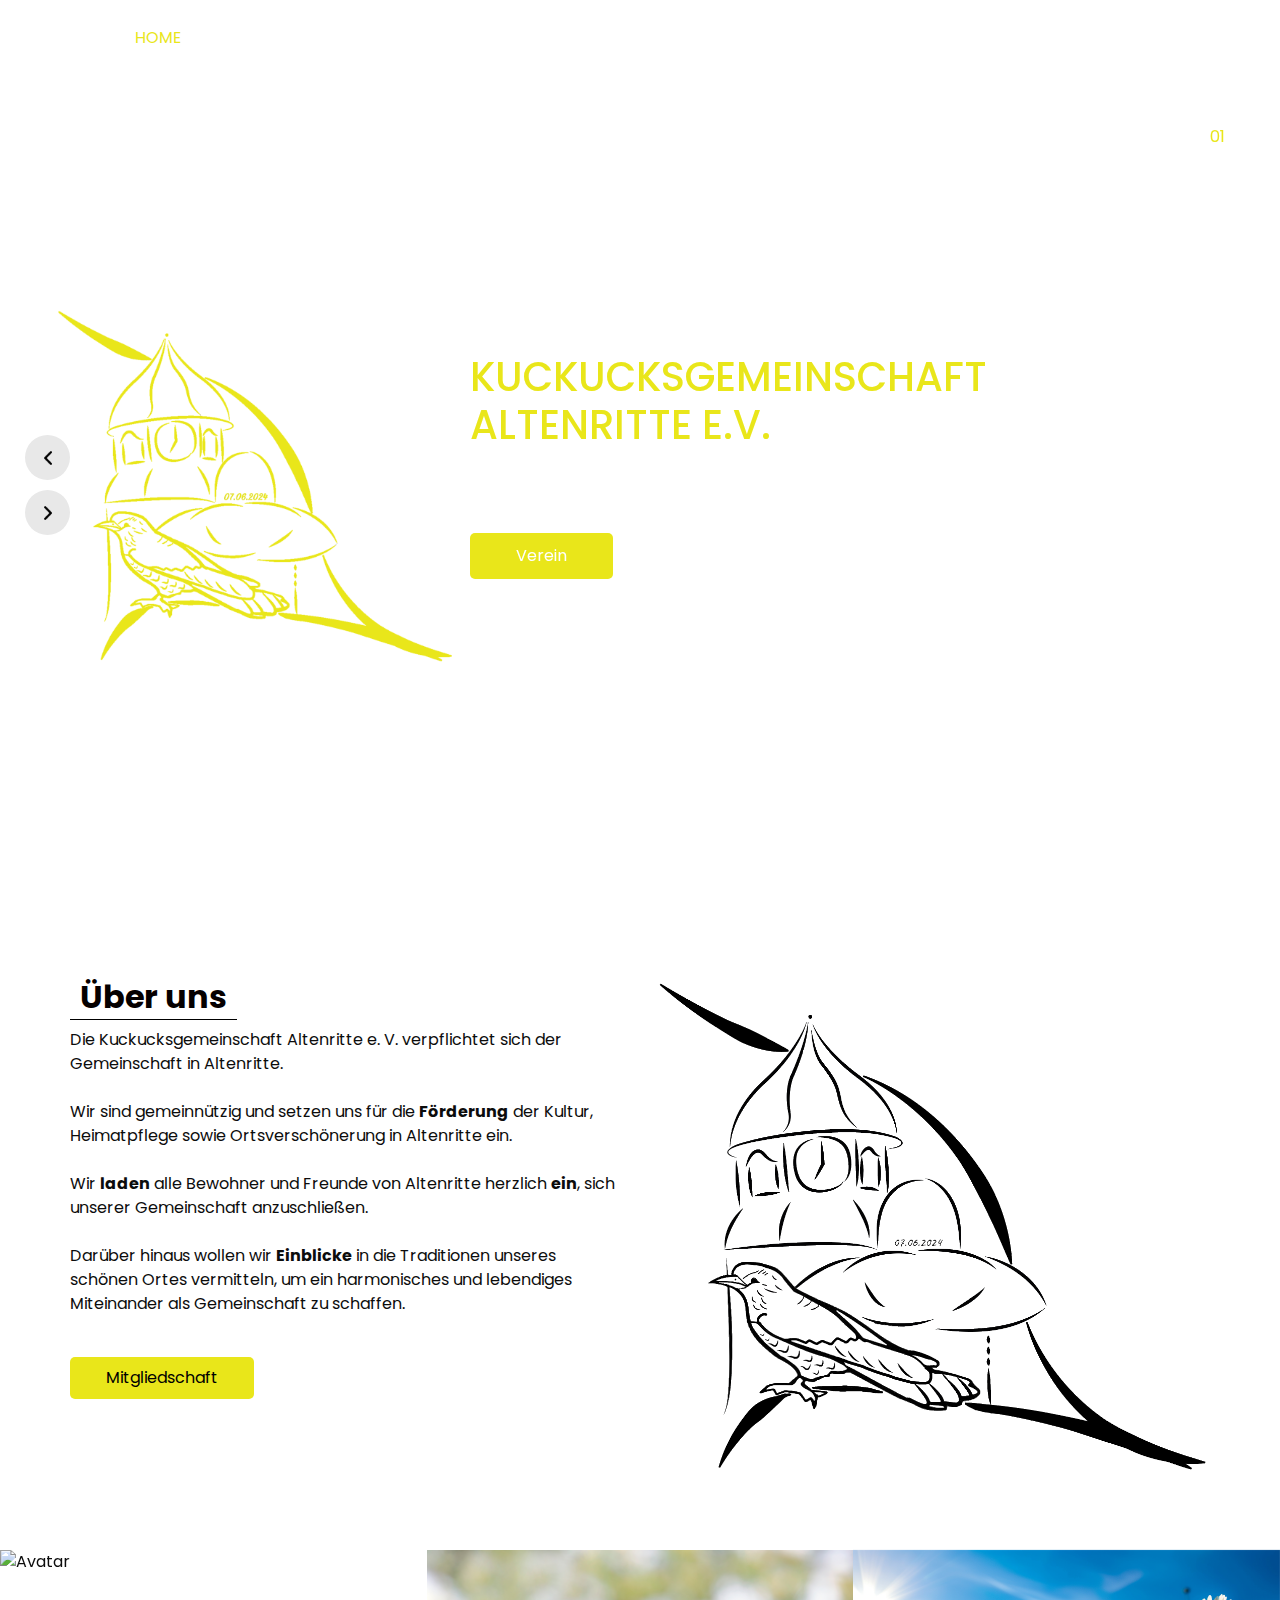
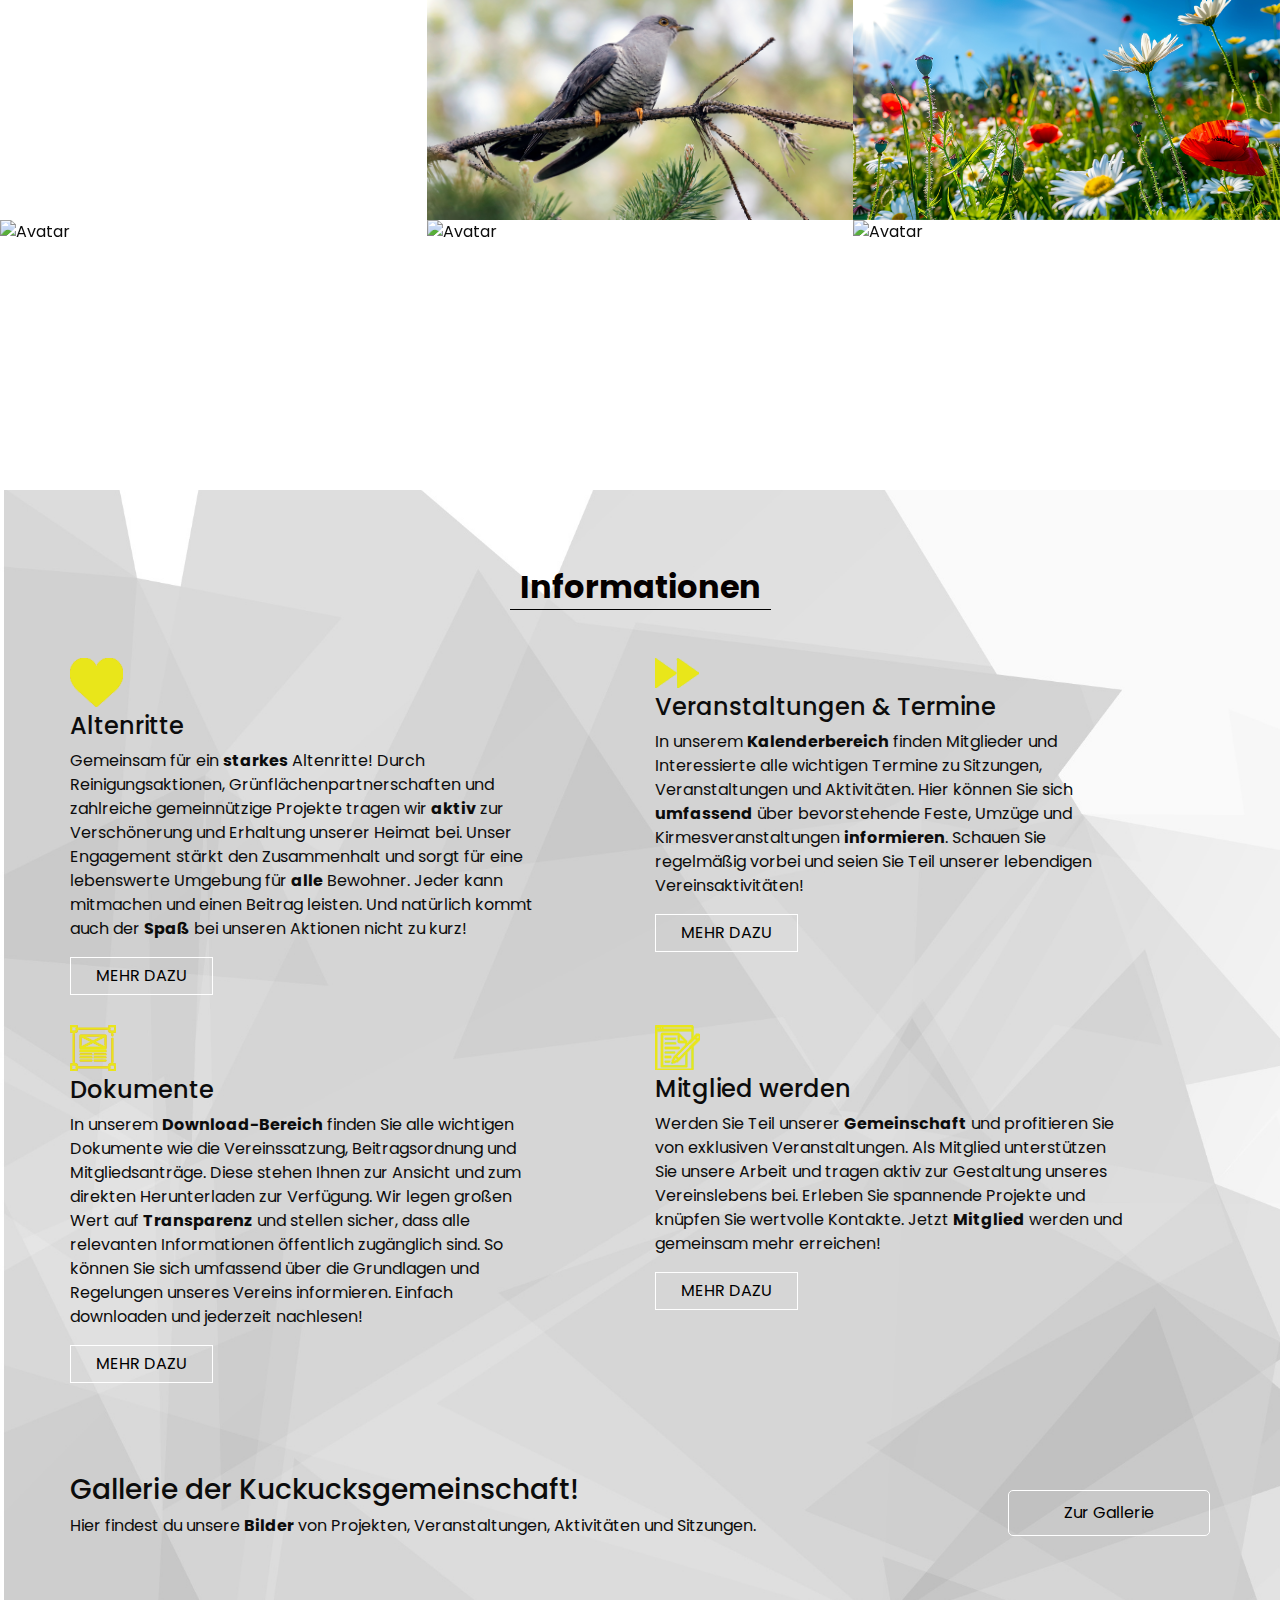
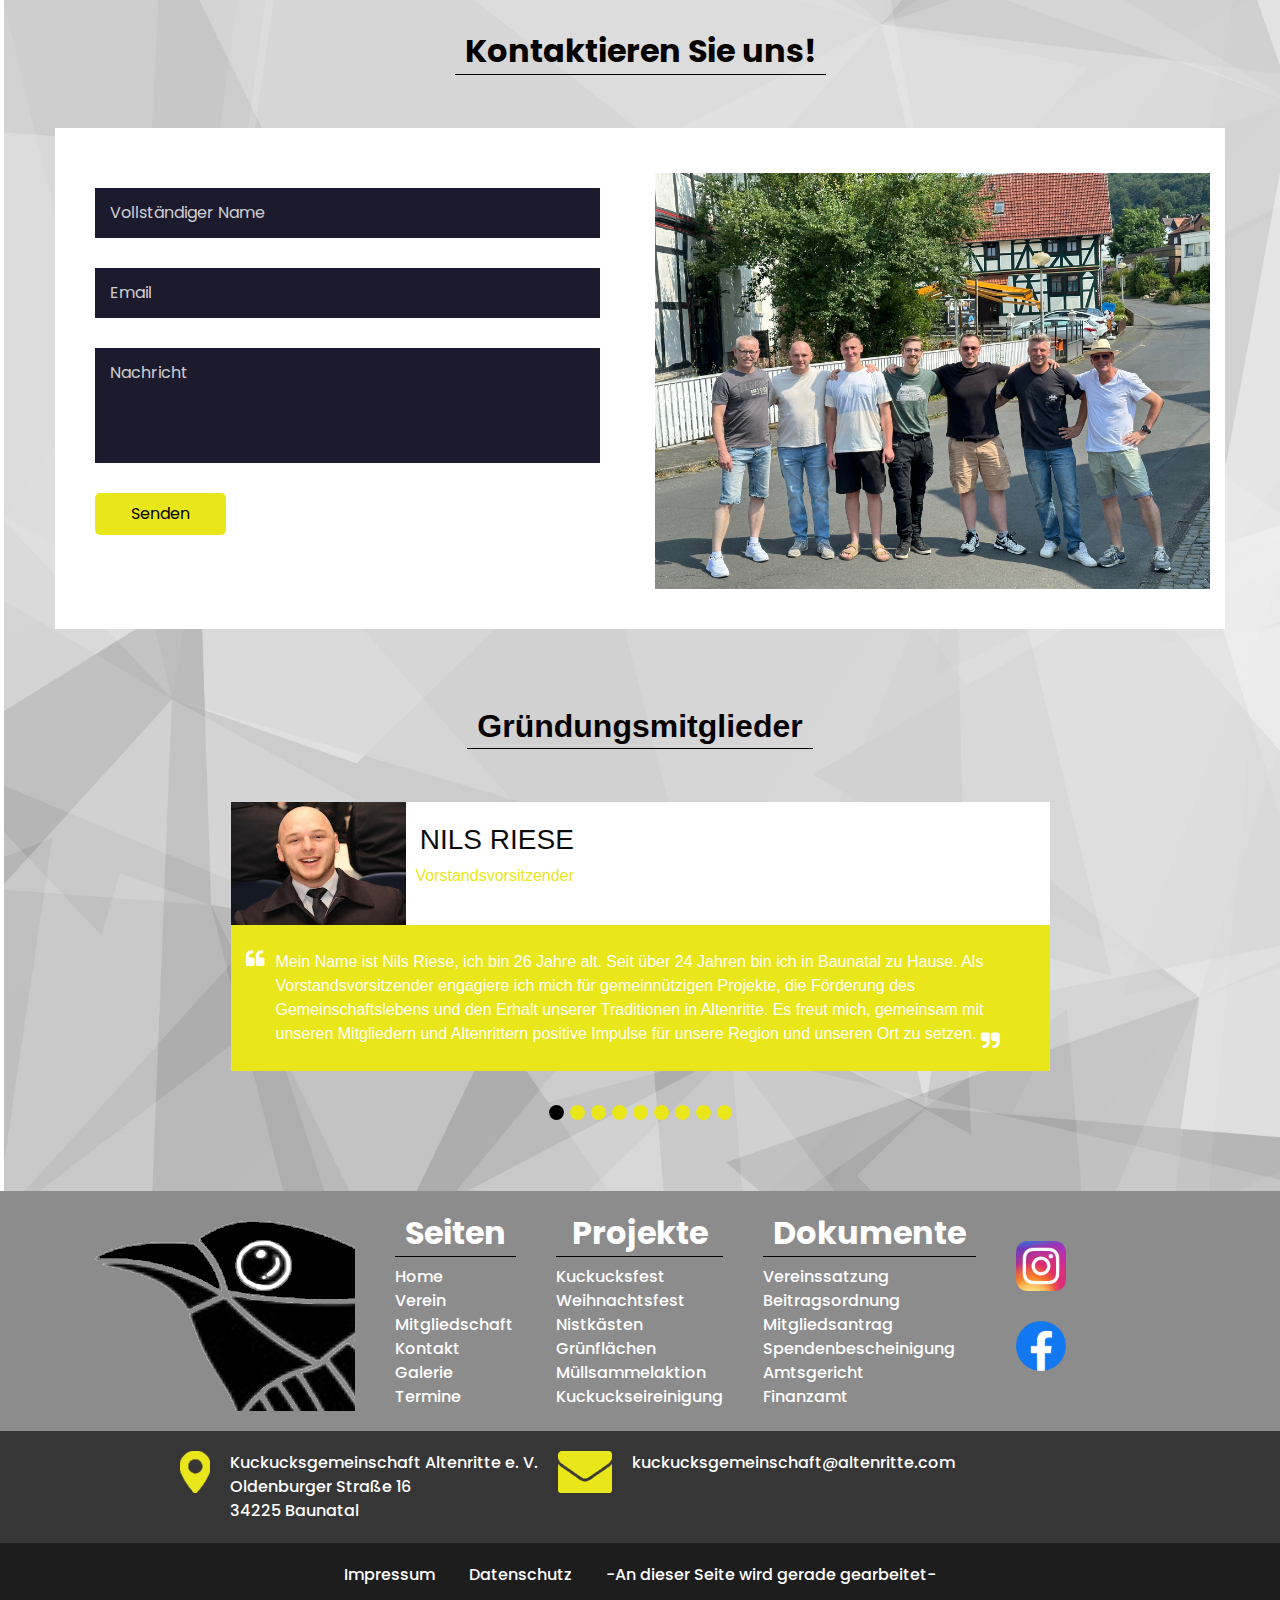
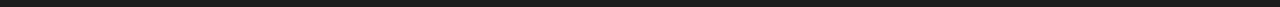
==== commit baf749a0: "Update index.html" ====
--- a/index.html
+++ b/index.html
@@ -844,14 +844,7 @@
               kuckucksgemeinschaft@altenritte.com 
            </p>
 
-           <div class="box">
-             <a href="" class="img-box">
-               <img src="images/call-o.png" alt="" class="img-2">
-             </a>
-           </div>
-           <p>
-                +49 171 8053793
-           </p>
+    
 
        </div>
      </div>
--- a/css/style.css
+++ b/css/style.css
@@ -44,7 +44,7 @@
 /*header section*/
 .hero_area {
   height: 100vh;
-  background-image: url("../images/a.png");
+  background-image: url("../images/a .png");
   background-size: cover;
 }
 
@@ -940,5 +940,159 @@
     height: auto;
 }
 
+.carousel-item .img-box img{
+   max-width: 400px;
+    height: auto;
+}
+
+.timeline-section{
+	background-color: #24292d;
+	min-height: 100vh;
+	padding: 100px 15px;
+}
+.timeline-items{
+	max-width: 1000px;
+	margin:auto;
+	display: flex;
+	flex-wrap: wrap;
+	position: relative;
+}
+.timeline-items::before{
+	content: '';
+	position: absolute;
+	width: 2px;
+	height: 100%;
+	background-color: #2f363e;
+	left: calc(50% - 1px);
+}
+.timeline-item{
+	margin-bottom: 40px;
+	width: 100%;
+	position: relative;
+}
+.timeline-item:last-child{
+	margin-bottom: 0;
+}
+.timeline-item:nth-child(odd){
+    padding-right: calc(50% + 30px);
+	text-align: right;
+}
+.timeline-item:nth-child(even){
+    padding-left: calc(50% + 30px);
+}
+.timeline-dot{
+	height: 16px;
+	width: 16px;
+	background-color: #e9e61a;
+	position: absolute;
+	left: calc(50% - 8px);
+	border-radius: 50%;
+	top:10px;
+}
+.timeline-date{
+	font-size: 18px;
+	color: #e9e61a;
+	margin:6px 0 15px;
+}
+@keyframes slideInFromBottom {
+    0% {
+        transform: translateY(100%);
+        opacity: 0;
+    }
+    100% {
+        transform: translateY(0);
+        opacity: 1;
+    }
+}
+
+/* Stil für die Boxen */
+.timeline-content {
+    background-color: #2f363e;
+    padding: 30px;
+    border-radius: 5px;
+    border: 2px solid transparent;
+    transition: border-color 0.3s ease;
+    opacity: 0; /* Anfangs unsichtbar */
+    transform: translateY(100%);
+}
+
+/* Animierte Boxen */
+.timeline-content.visible {
+    animation: slideInFromBottom 0.5s ease-out forwards;
+}
+
+/* Hover-Effekt für den Rand */
+.timeline-content:hover {
+    border-color: #e9e61a;
+}
+.timeline-content h3{
+    font-size: 20px;
+	color: #ffffff;
+	margin:0 0 10px;
+	text-transform: capitalize;
+	font-weight: 500;
+}
+.timeline-content p{
+    color: #c8c8c8;
+	font-size: 16px;
+	font-weight: 300;
+	line-height: 22px;
+}
+
+.button_section{
+    display: flex;
+    justify-content: center;
+    align-items: center;
+    height: 100vh;
+     background-image: url('../images/back_gelb.png');
+    background-size: cover;  /* Bild vollständig einpassen */
+    background-position: center; /* Bild zentrieren */
+    background-repeat: no-repeat; /* Keine Wiederholung */
+    color: white;
+    text-align: center;
+}
+
+.right-buttons {
+    display: flex;
+    flex-direction: column;  /* Buttons untereinander */
+    gap: 40px;  /* Abstand zwischen den Buttons */
+    padding-left: 400px;
+}
+
+.download-button {
+    padding: 10px 20px;
+    
+    text-align: center;
+    background-color: #333;  /* Standardbuttonfarbe */
+    color: white;
+    text-decoration: none;
+    border-radius: 5px;
+    border: 1px solid;
+    border-color: #e9e61a;
+    transition: background-color 0.3s;  /* Für sanften Hover-Effekt */
+ 
+}
+
+.download-button:hover {
+    background-color: #555;  /* Hover-Effekt anpassbar */
+}
+
+
+.button_section .row {
+    justify-content: center;
+    
+}
+
+.blocker_section{
+    display: flex;
+    justify-content: center;
+    align-items: center;
+    height: 2vh;
+    background-color: #363636;
+    
+    color: #e9e61a;
+    text-align: center;
+}
+
 /*scroll down*/
 /*# sourceMappingURL=style.css.map */
--- a/css/responsive.css
+++ b/css/responsive.css
@@ -82,6 +82,25 @@
         text-align: center;
         padding-bottom: 10px;
     }
+
+    .timeline-items::before{
+		left: 7px;
+    }
+	.timeline-item:nth-child(odd){
+		padding-right: 0;
+		text-align: left;
+    }
+	.timeline-item:nth-child(odd),
+	.timeline-item:nth-child(even){
+		padding-left: 37px;
+    }
+	.timeline-dot{
+		left:0;
+    }
+	.button_section .right-buttons {
+                padding-left: 0px;
+    
+    }
 }
 
 @media (max-width: 576px) {}
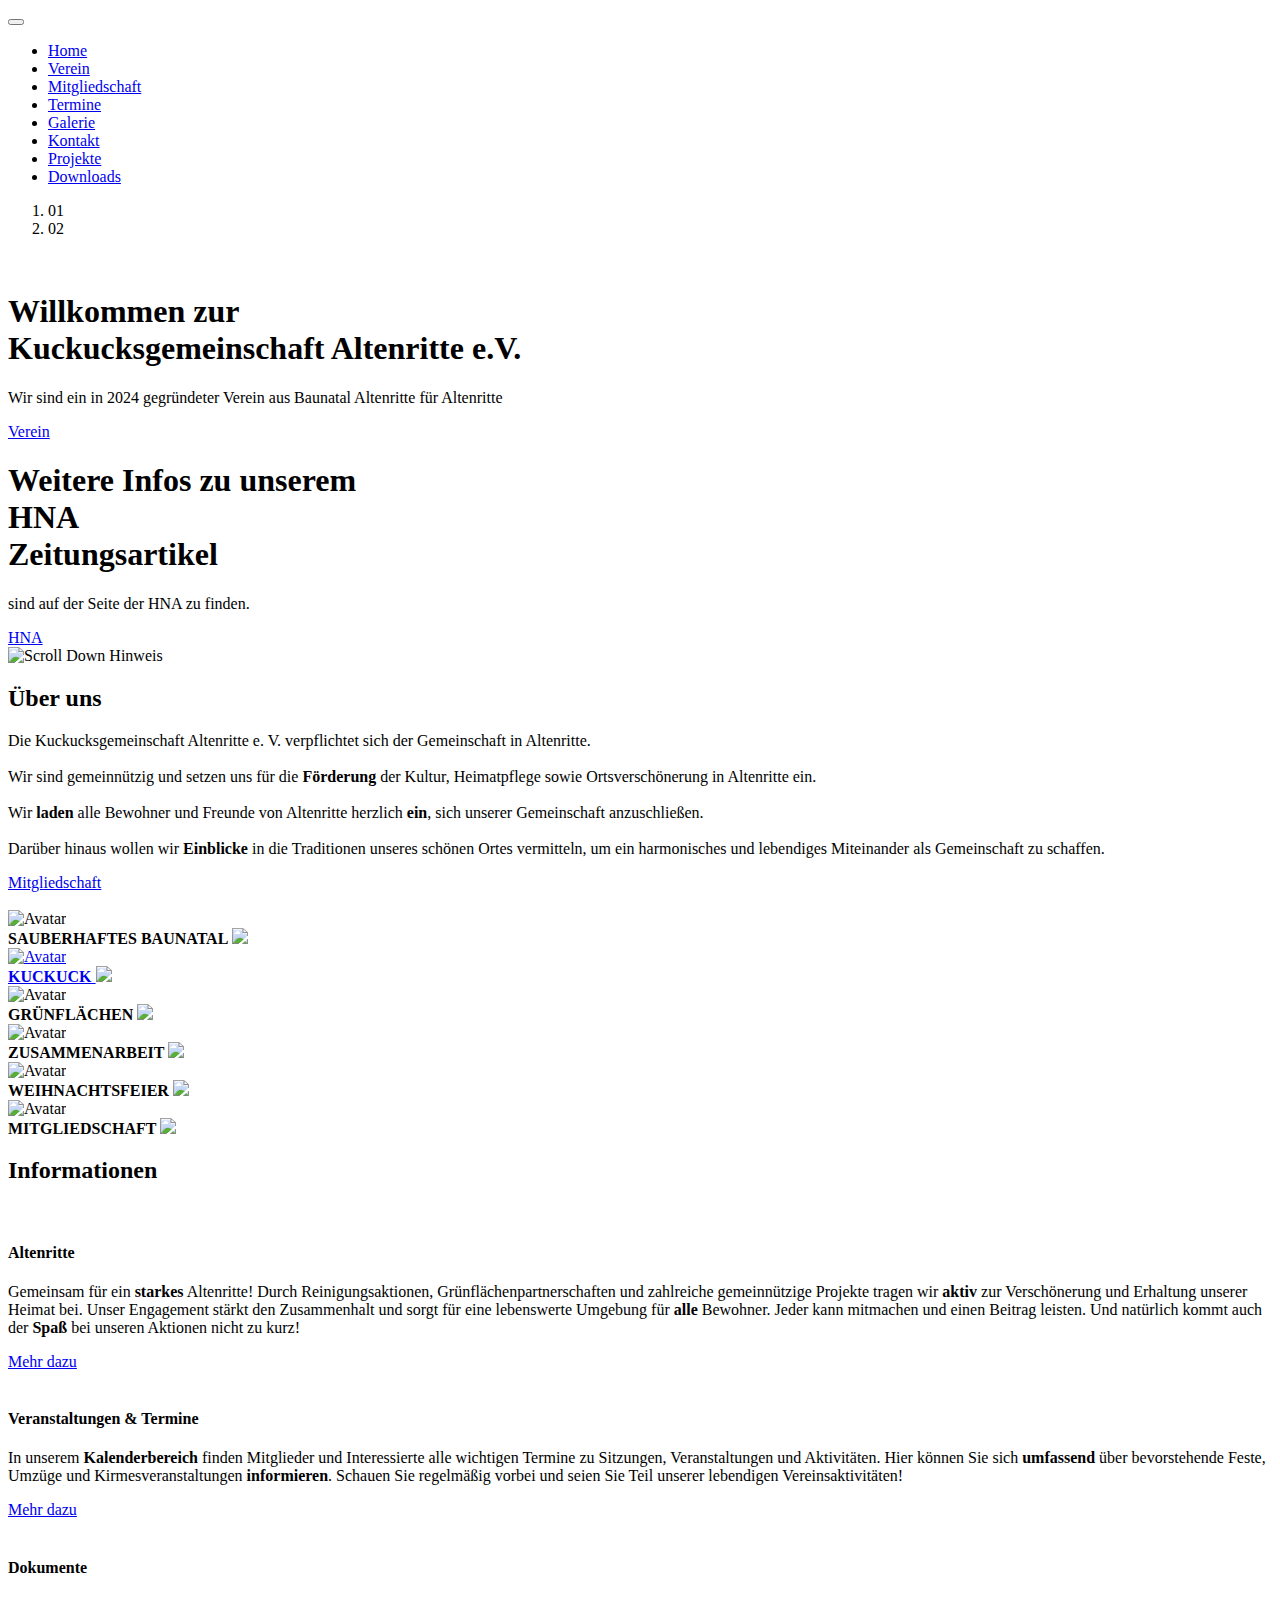
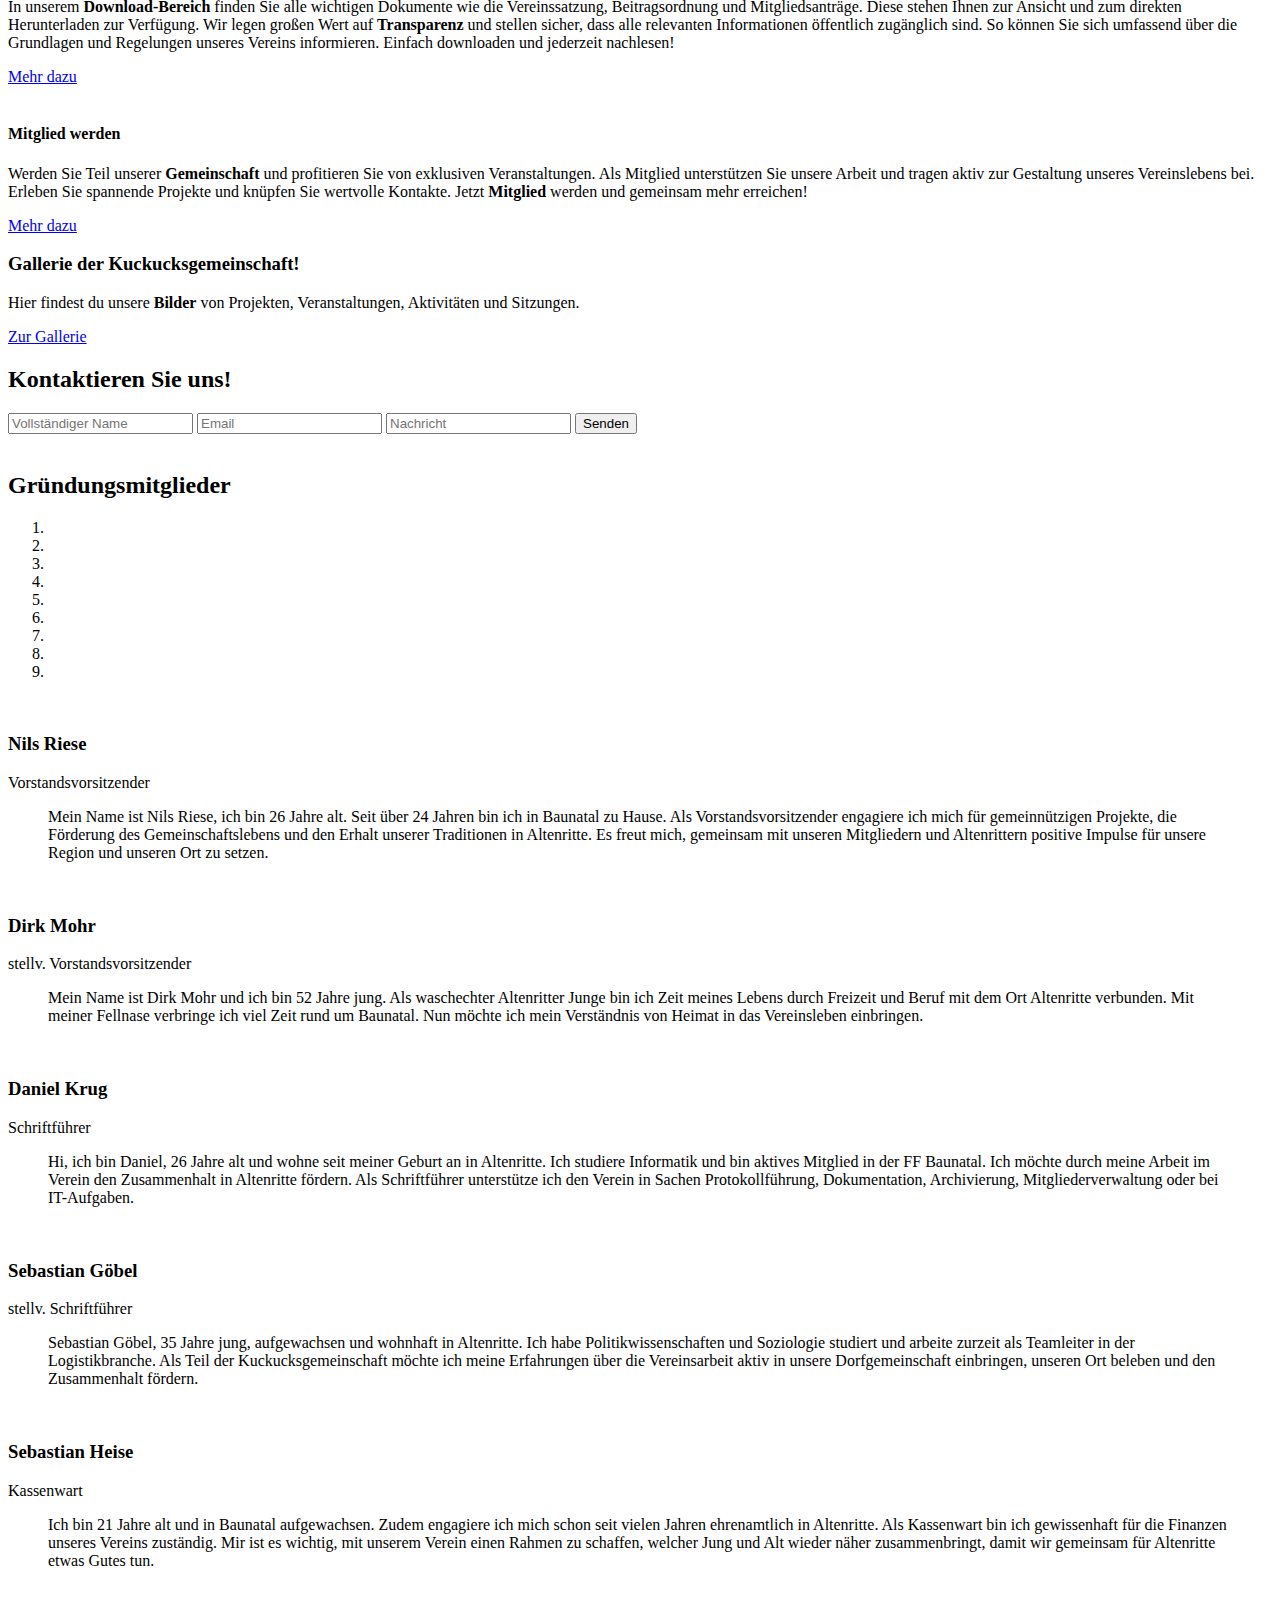
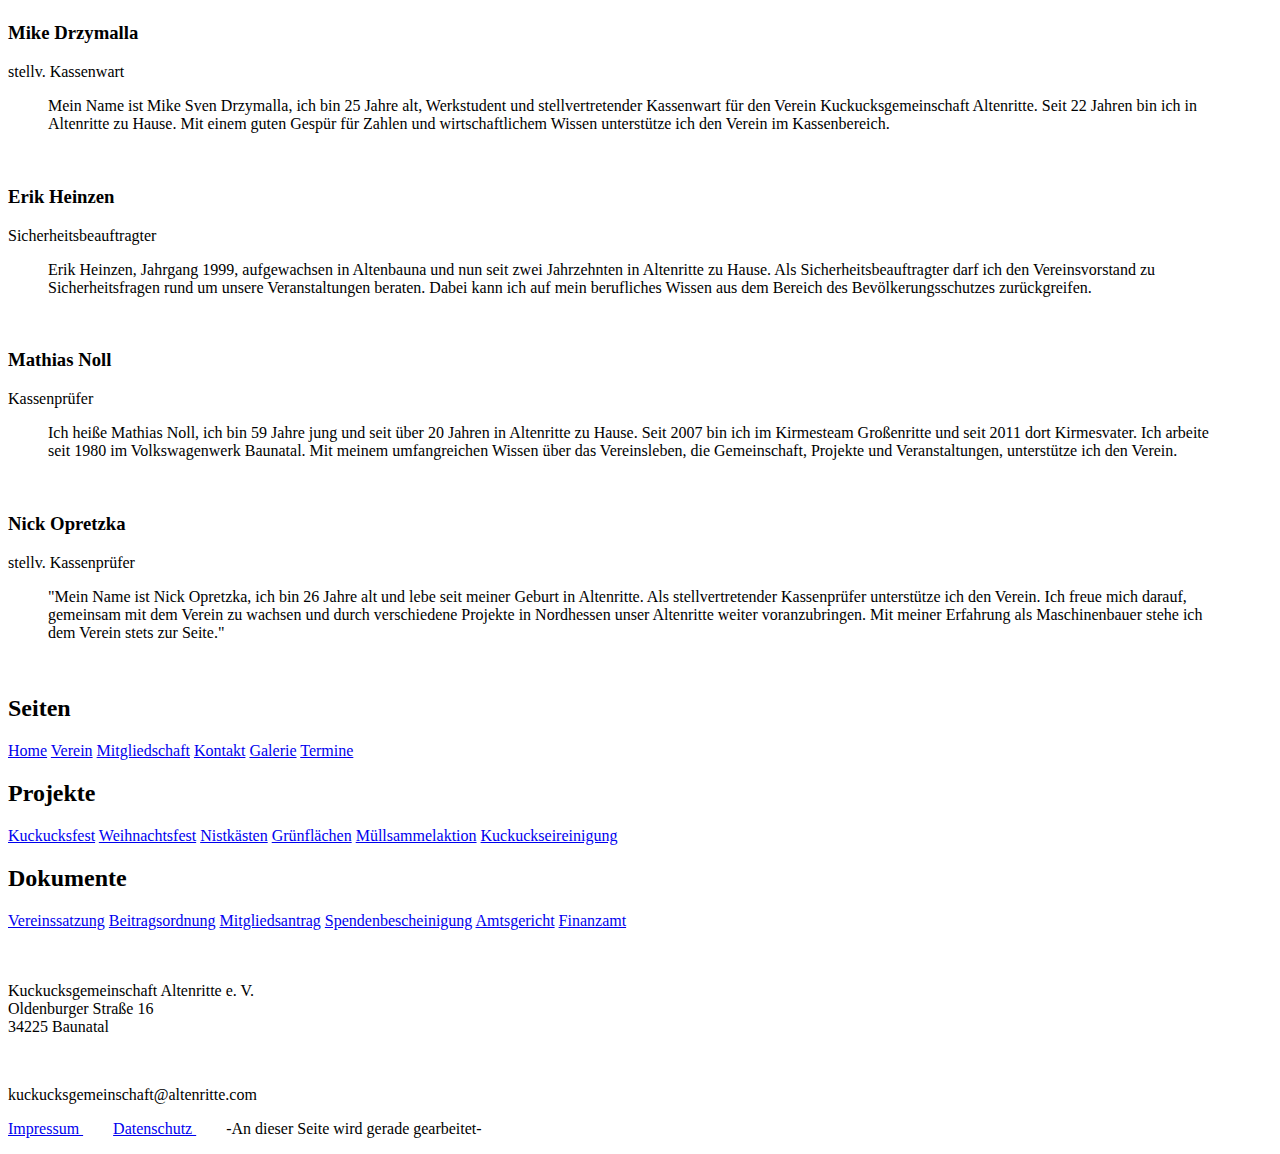
==== commit f2d83d28: "Update index.html" ====
--- a/index.html
+++ b/index.html
@@ -3,6 +3,7 @@
 
 <head>
   <!-- Basic -->
+  <base href="https://www.altenritte.com/">
   <meta charset="utf-8" />
   <meta http-equiv="X-UA-Compatible" content="IE=edge" />
   <!-- Mobile Metas -->
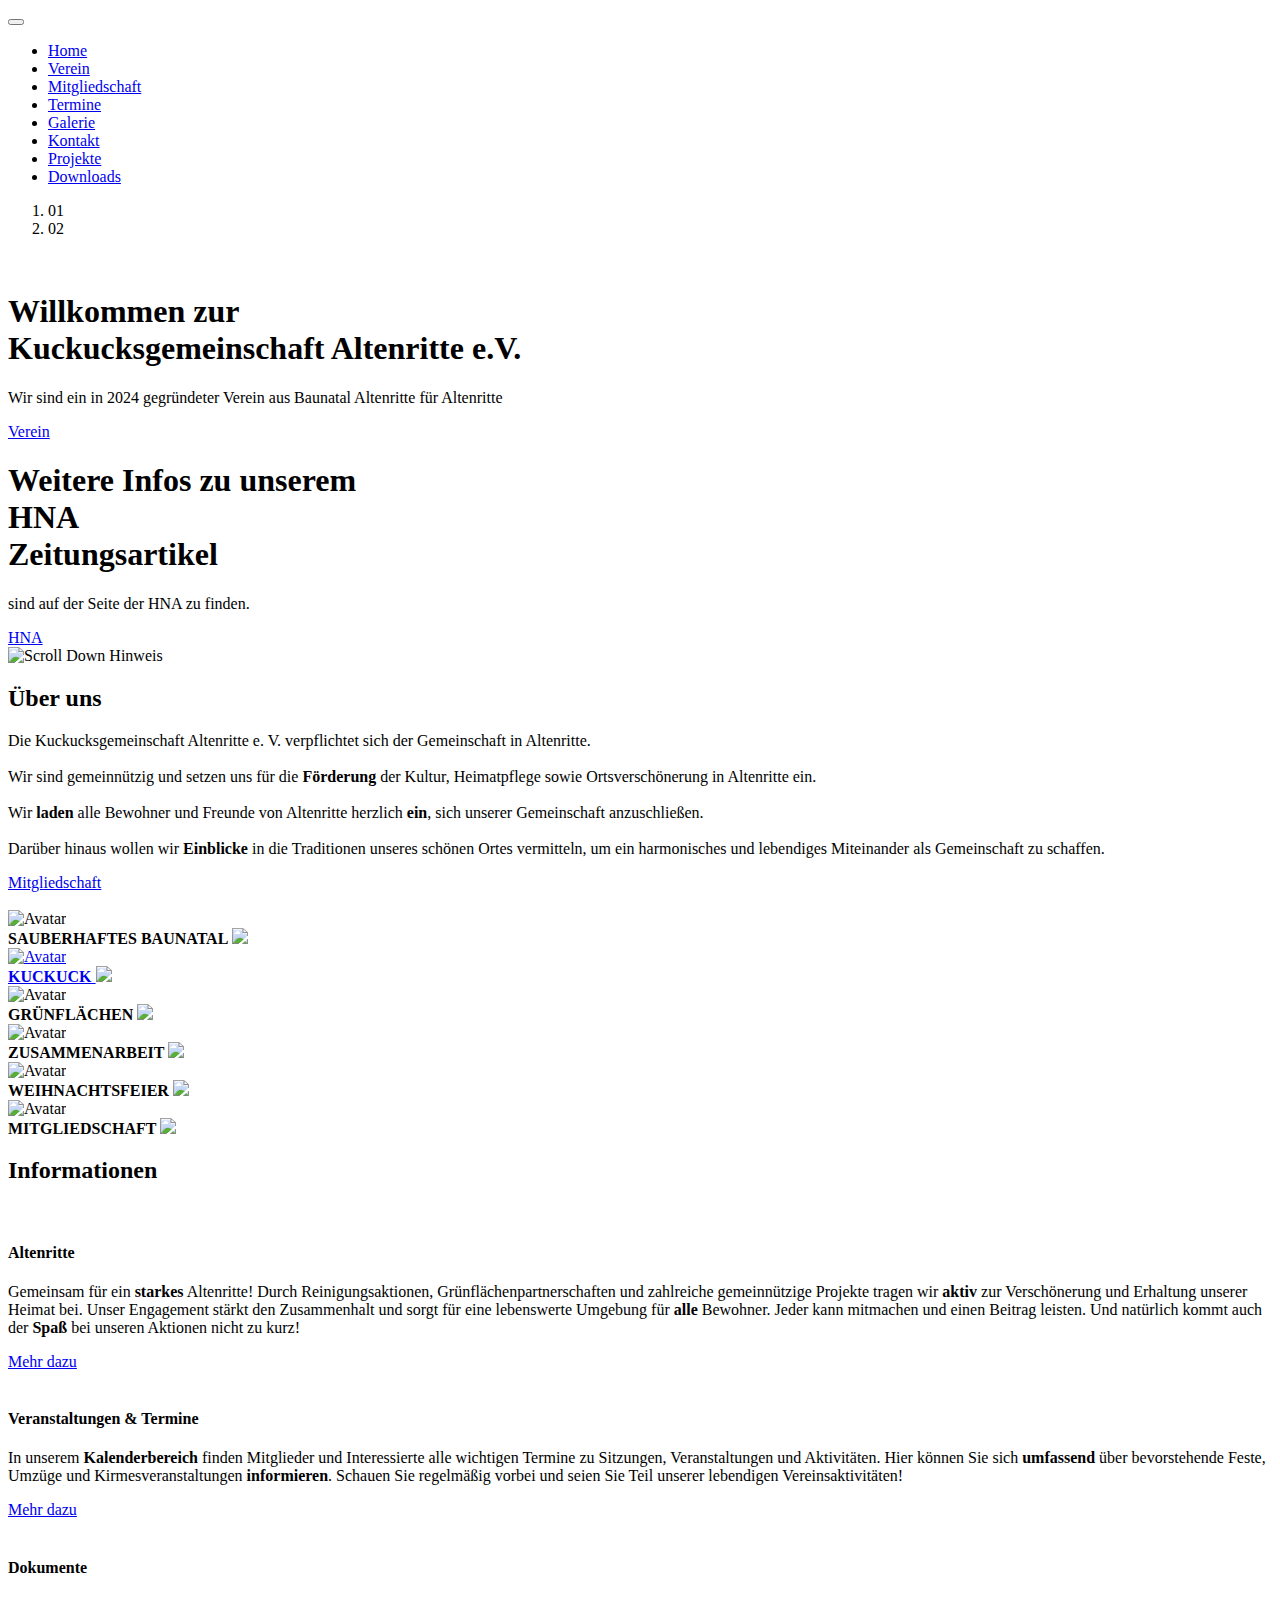
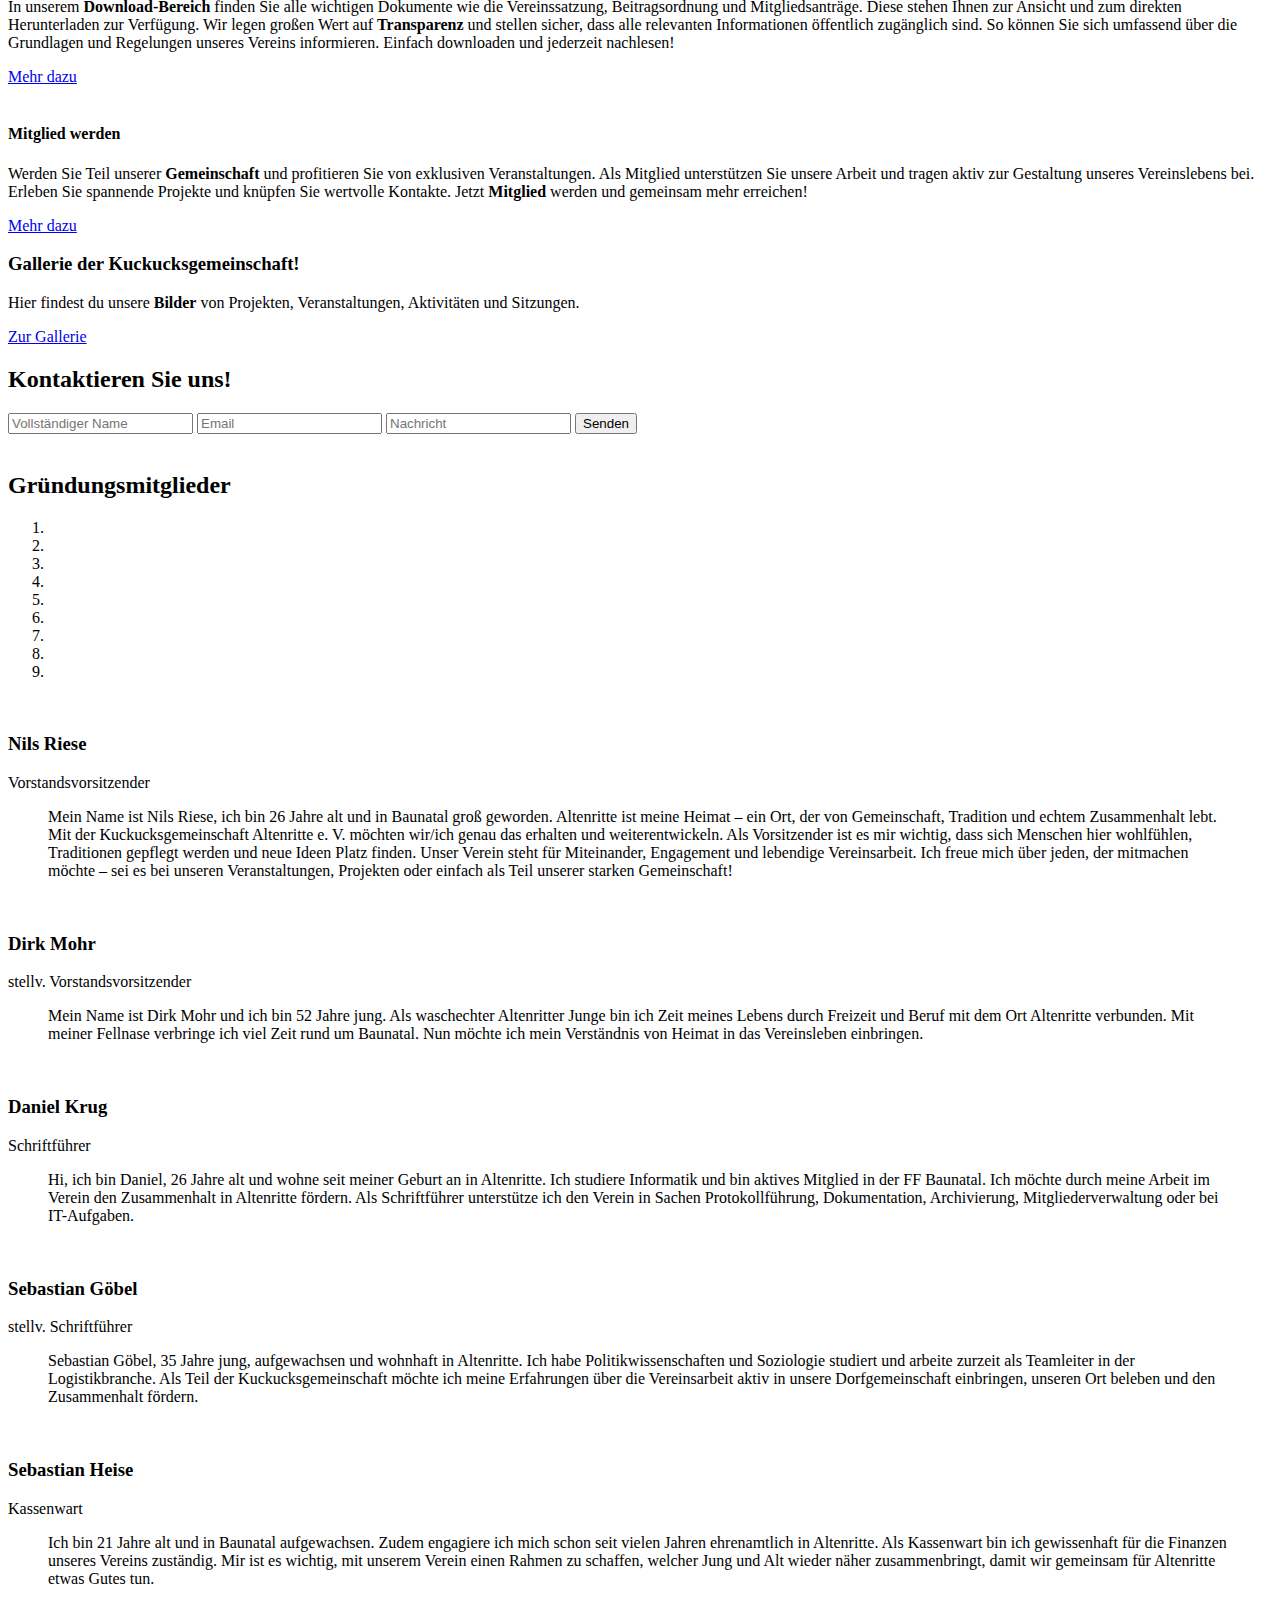
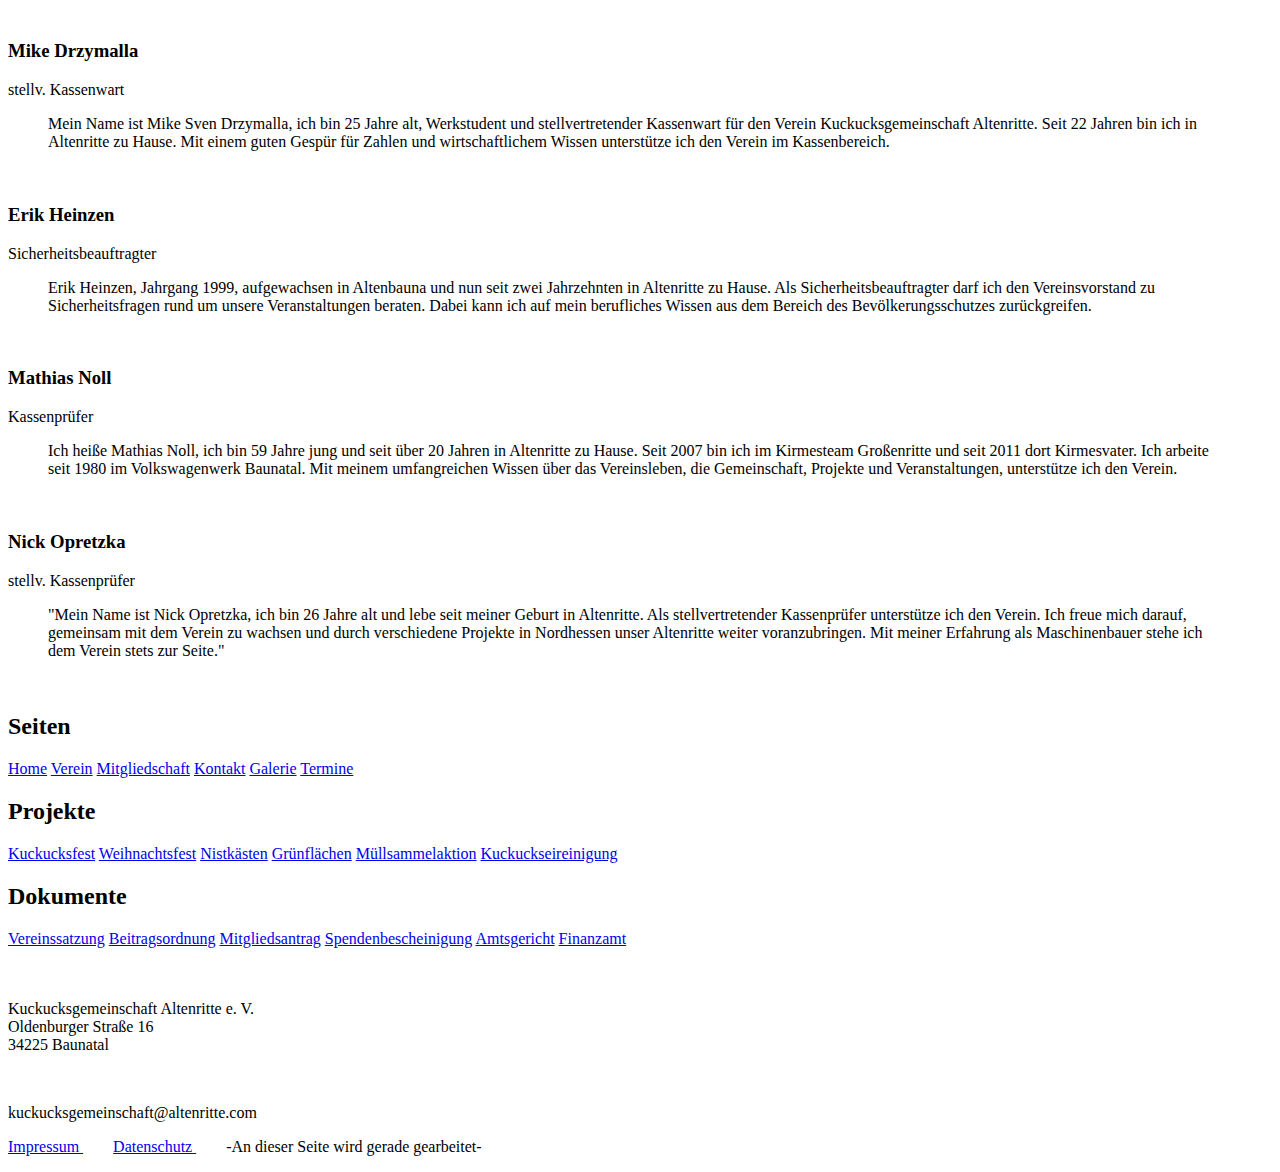
==== commit 4fc027eb: "Update index.html" ====
--- a/index.html
+++ b/index.html
@@ -1,5 +1,5 @@
 <!DOCTYPE html>
-<html>
+<html lang="de">
 
 <head>
   <!-- Basic -->
@@ -224,7 +224,7 @@
                <div class="row">
                   <div class="col-sm-4 padding_10X">
                      <div class="container_10X">
-                        <img src="images/img-9.jpeg" alt="Avatar" class="image10X" style="width:100%">
+                        <img src="images/img-9.jpg" alt="Avatar" class="image10X" style="width:100%">
                         <div class="middle10X">
                            <div class="text"><b>SAUBERHAFTES BAUNATAL</b> <a href="projekte.html" class="custom-link"> <img src="images/search-icon.png"></div>
                         </div>
@@ -232,7 +232,7 @@
                   </div>
                   <div class="col-sm-4 padding_10X">
                      <div class="container_10X">
-                        <img src="images/img-10.jpeg" alt="Avatar" class="image10X" style="width:100%">
+                        <img src="images/img-10.jpg" alt="Avatar" class="image10X" style="width:100%">
                         <div class="middle10X">
                            <div class="text"><b>KUCKUCK </b><a href="projekte.html" class="custom-link"><img src="images/search-icon.png"></a></div>
                         </div>
@@ -240,7 +240,7 @@
                   </div>
                   <div class="col-sm-4 padding_10X">
                      <div class="container_10X">
-                        <img src="images/img-11.jpeg" alt="Avatar" class="image10X" style="width:100%">
+                        <img src="images/img-11.jpg" alt="Avatar" class="image10X" style="width:100%">
                         <div class="middle10X">
                            <div class="text"><b>GRÜNFLÄCHEN </b><a href="projekte.html" class="custom-link"><img src="images/search-icon.png"></a></div>
                         </div>
@@ -250,7 +250,7 @@
                <div class="row">
                   <div class="col-sm-4 padding_10X">
                      <div class="container_10X">
-                        <img src="images/img-12.jpeg" alt="Avatar" class="image10X" style="width:100%">
+                        <img src="images/img-12.jpg" alt="Avatar" class="image10X" style="width:100%">
                         <div class="middle10X">
                            <div class="text"><b>ZUSAMMENARBEIT </b><a href="projekte.html" class="custom-link"><img src="images/search-icon.png"></a></div>
                         </div>
@@ -258,7 +258,7 @@
                   </div>
                   <div class="col-sm-4 padding_10X">
                      <div class="container_10X">
-                        <img src="images/img-13.jpeg" alt="Avatar" class="image10X" style="width:100%">
+                        <img src="images/img-13.jpg" alt="Avatar" class="image10X" style="width:100%">
                         <div class="middle10X">
                            <div class="text"><b>WEIHNACHTSFEIER </b><a href="projekte.html" class="custom-link"><img src="images/search-icon.png"></a></div>
                         </div>
@@ -266,7 +266,7 @@
                   </div>
                   <div class="col-sm-4 padding_10X">
                      <div class="container_10X">
-                        <img src="images/img-14.jpeg" alt="Avatar" class="image10X" style="width:100%">
+                        <img src="images/img-14.jpg" alt="Avatar" class="image10X" style="width:100%">
                         <div class="middle10X">
                            <div class="text"><b>MITGLIEDSCHAFT </b><a href="mitgliedschaft.html" class="custom-link"><img src="images/search-icon.png"></a></div>
                         </div>
@@ -494,10 +494,10 @@
                   <div class="client_text">
                     <blockquote>
                       <p>
-                        Mein Name ist Nils Riese, ich bin 26 Jahre alt. Seit über 24 Jahren bin ich in Baunatal zu Hause.
-                        Als Vorstandsvorsitzender engagiere ich mich für gemeinnützigen Projekte, 
-                        die Förderung des Gemeinschaftslebens und den Erhalt unserer Traditionen in Altenritte. 
-                        Es freut mich, gemeinsam mit unseren Mitgliedern und Altenrittern positive Impulse für unsere Region und unseren Ort zu setzen.
+                        Mein Name ist Nils Riese, ich bin 26 Jahre alt und in Baunatal groß geworden. Altenritte ist meine Heimat – ein Ort, der von Gemeinschaft, Tradition und echtem Zusammenhalt lebt.
+			Mit der Kuckucksgemeinschaft Altenritte e. V. möchten wir/ich genau das erhalten und weiterentwickeln. Als Vorsitzender ist es mir wichtig, dass sich Menschen hier wohlfühlen, 
+			Traditionen gepflegt werden und neue Ideen Platz finden. Unser Verein steht für Miteinander, Engagement und lebendige Vereinsarbeit.
+			Ich freue mich über jeden, der mitmachen möchte – sei es bei unseren Veranstaltungen, Projekten oder einfach als Teil unserer starken Gemeinschaft!
                         
                       </p>
                     </blockquote>
--- a/css/style.css
+++ b/css/style.css
@@ -44,7 +44,7 @@
 /*header section*/
 .hero_area {
   height: 100vh;
-  background-image: url("../images/a .png");
+  background-image: url("../images/a .jpg");
   background-size: cover;
 }
 
@@ -1044,7 +1044,7 @@
     justify-content: center;
     align-items: center;
     height: 100vh;
-     background-image: url('../images/back_gelb.png');
+     background-image: url('../images/back_gelb.jpg');
     background-size: cover;  /* Bild vollständig einpassen */
     background-position: center; /* Bild zentrieren */
     background-repeat: no-repeat; /* Keine Wiederholung */
